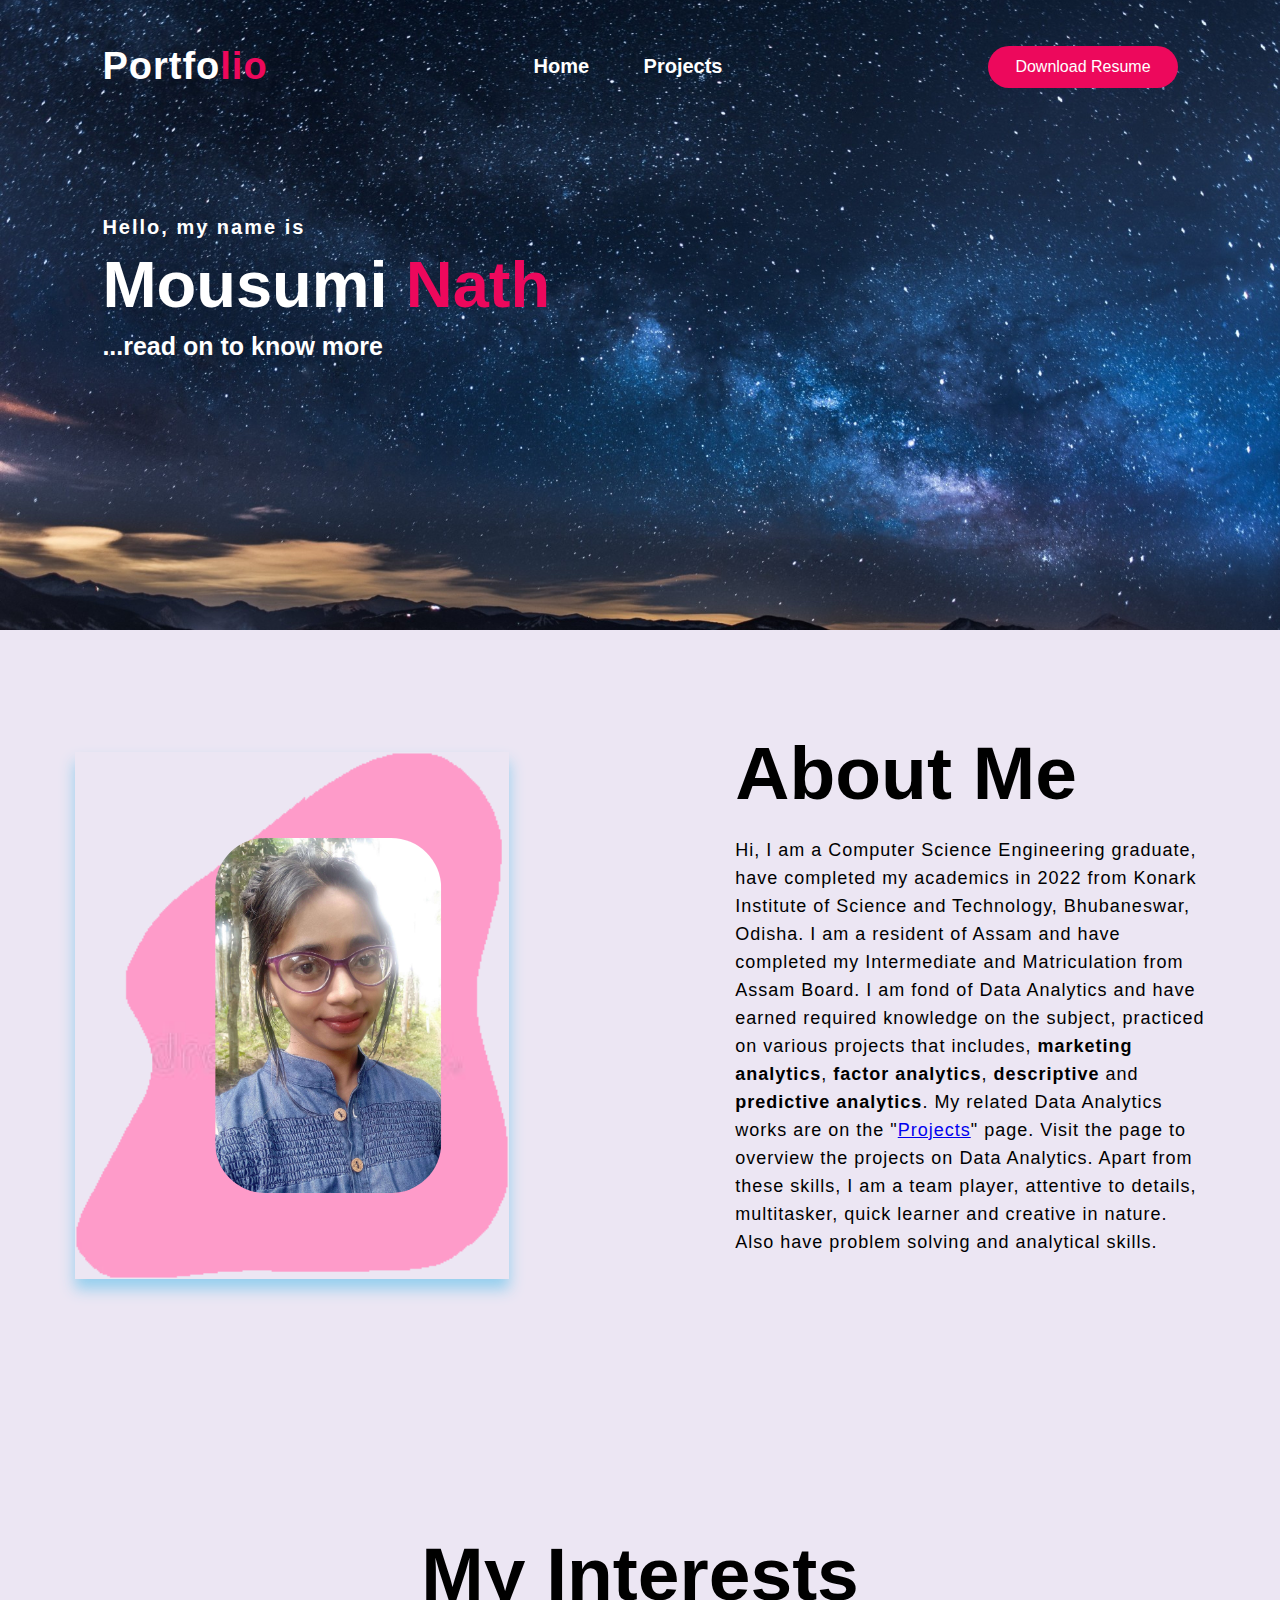
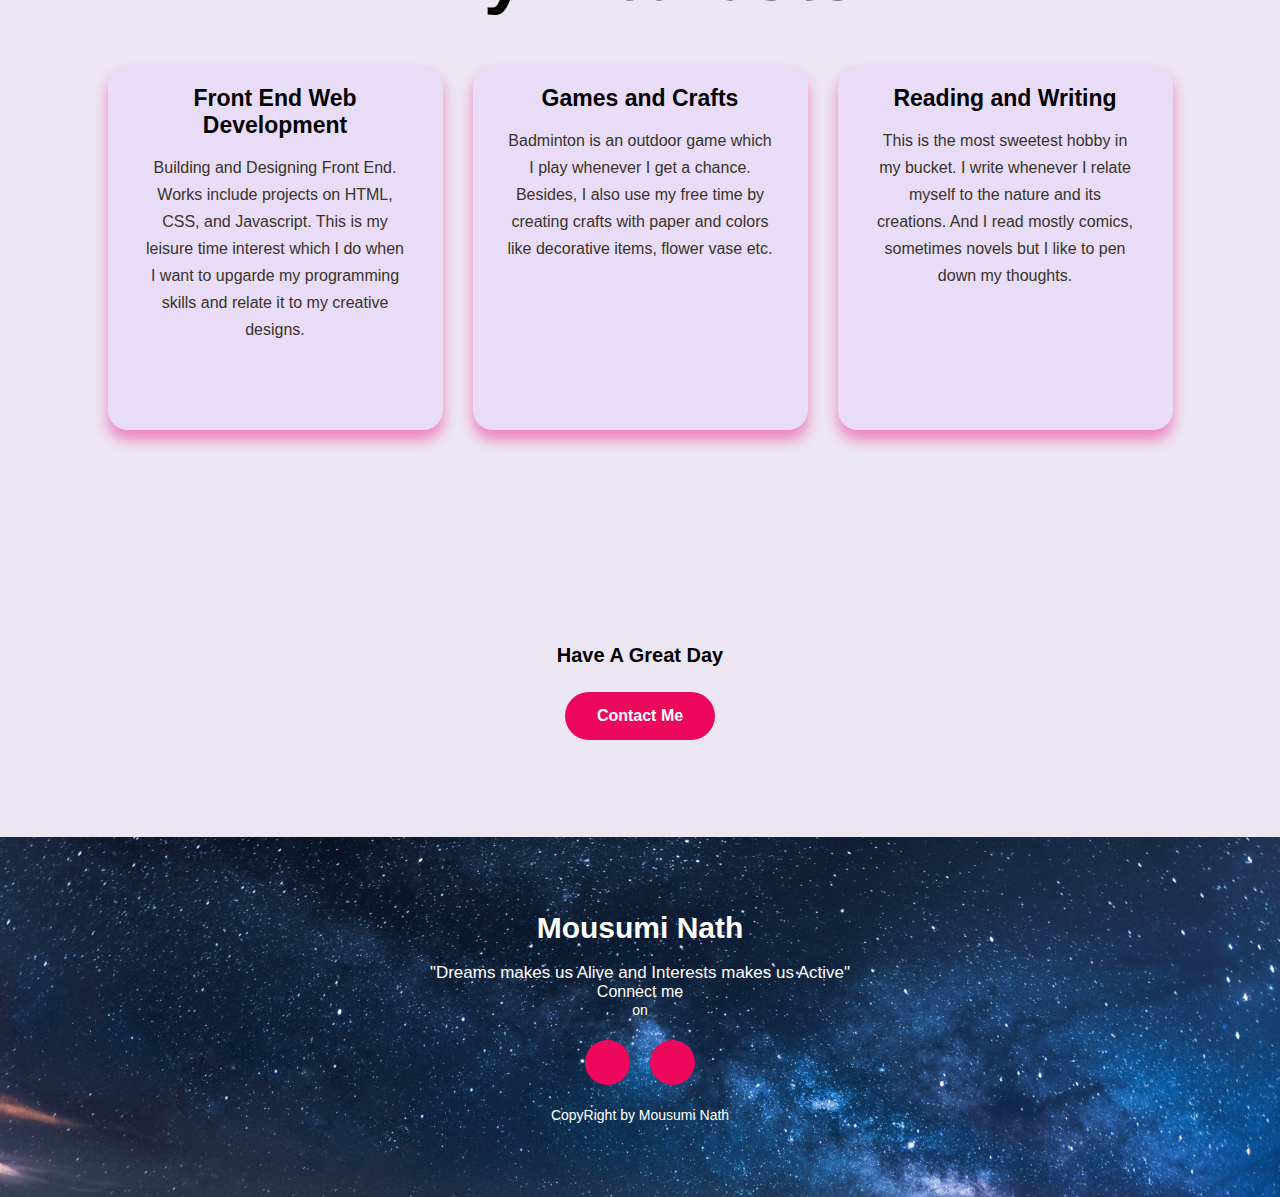
==== index.html @ ffab8db8 "Add files via upload" ====
<!DOCTYPE html>
<html>
    <head>
        <meta charset="utf-8">
        <meta name="viewport" content="width=device-width, initial-scale=1.0"> 
        <title>Portfolio</title>
        <link rel="stylesheet" type="text/css" href="style.css">
        
        <link rel="preconnect" href="https://fonts.gstatic.com">
        <link href="https://fonts.googleapis.com/css2?family=Josefin+Sans:ital,wght@0,100;0,200;0,300;
        0,400;0,500;0,600;0,700;1,100;1,200;1,300;1,400;1,500;1,600;1,700&amp;display=swap" rel="stylesheet">

        <link rel="stylesheet" href="https://cdnjs.cloudflare.com/ajax/libs/font-awesome/6.4.0/css/all.min.css" 
        integrity="sha512-iecdLmaskl7CVkqkXNQ/ZH/XLlvWZOJyj7Yy7tcenmpD1ypASozpmT/E0iPtmFIB46ZmdtAc9eNBvH0H/ZpiBw==" 
        crossorigin="anonymous" referrerpolicy="no-referrer">

    </head>


    <body>
        <!----first section start---->

        <div class="first">
            <nav>
                <h2 class="logo"><a>Portfo</a><span>lio</span></h2>
                <ul>
                    <li><a href="/">Home</a></li>
                    <li><a href="projects.html">Projects</a></li>
                </ul>   
                <a href="./Resume-PortfolioDA.pdf " download class="btn">Download Resume</a>
            </nav>
            
            <div class="content">
                <h4>Hello, my name is</h4>
                <h1><b>Mousumi <span>Nath</span></b></h1>
                <h3>...read on to know more</h3>

            <!--<div class="newsletter">
                    <form>
                        <input type="email" name="email" id="mail" placeholder="Enter your Email">
                        <input type="submit" name="submit" value="Let's start">
                    </form>
                </div>-->
            </div>
        </div>
    

        <!----About section start---->
        <section class="about">
            <div class="main">
                <img src="banner.png" class="shape">
                <img src="girl.jpg" class="girl">
                <div class="about-text">
                    <h2>About Me</h2>
       <!--         <h5>Fresh<span>er</span></h5>    ---> 
                    <p>Hi, I am a Computer Science Engineering graduate, have completed my academics in 2022 from Konark Institute of Science and Technology,
                    Bhubaneswar, Odisha. I am a resident of Assam and have completed my Intermediate and Matriculation from Assam Board. I am fond of Data Analytics
                    and have earned required knowledge on the subject, practiced on various projects that includes, <b>marketing analytics</b>, <b>factor analytics</b>,
                    <b>descriptive</b> and <b>predictive analytics</b>. My related Data Analytics works are on the "<a href="projects.html">Projects</a>" page. Visit 
                    the page to overview the projects on Data Analytics. Apart from these skills, I am a team player, attentive to details, multitasker,
                    quick learner and creative in nature. Also have problem solving and analytical skills.
                    </p>
                    <!--<button type="button">Let's Talk</button>-->
                </div>
            </div>
        </section>

        <!-----service section start----->
        <div class="service">
            <div class="title">
                <h2>My Interests</h2>
            </div>

            <div class="box">
                <div class="card">
             <!-----<i class="fa-solid fa-bars"></i>  -->  
                    <h5>Front End Web Development</h5>
                    <div class="pra">
                        <p>Building and Designing Front End. Works include projects on HTML, CSS, and Javascript. This is my leisure time interest which
                        I do when I want to upgarde my programming skills and relate it to my creative designs.
                        </p>
                        
                  <!--- <p style="text-align: center;">
                            <a class="button" href="#">Read More</a>
                        </p>   --->
                    </div>  
                </div>

                <div class="card">
        <!--        <i class="fa-solid fa-user"></i>   -->
                    <h5>Games and Crafts</h5>
                    <div class="pra">
                        <p>Badminton is an outdoor game which I play whenever I get a chance. Besides, I also use my free time by creating crafts with paper
                            and colors like decorative items, flower vase etc.
                        </p>
                        
               <!--     <p style="text-align: center;">
                            <a class="button" href="#">Read More</a>
                        </p>  -->
                    </div>  
                </div>

                <div class="card">
            <!--    <i class="fa-regular fa-bell"></i>   -->
                    <h5>Reading and Writing</h5>
                    <div class="pra">
                        <p>This is the most sweetest hobby in my bucket. I write whenever I relate myself to the nature and its creations. And I read mostly comics,
                            sometimes novels but I like to pen down my thoughts.
                        </p>
                        
               <!--     <p style="text-align: center;">
                            <a class="button" href="#">Read More</a>
                        </p>   --> 
                    </div>  
                </div>
            </div>
        </div>

        <!------------Contact Me---------->
        <div class="contact-me">
            <p>Have A Great Day</p>
        <a class="button-two" href="mailto: mrinalininath2018@gmail.com">Contact Me</a>  
        </div>

        <!----------footer start---------->
        <footer>
            <p>Mousumi Nath</p>
            <p>"Dreams makes us Alive and Interests makes us Active"</p>
            <p>Connect me</p>
            <p>on</p>
            <div class="social">
                <a href="https://www.instagram.com/novelette.mrindom/"><i class="fa-brands fa-instagram"></i></a>
                <a href="https://www.linkedin.com/in/mousumi-nath-2457b026a"><i class="fa-brands fa-linkedin"></i></a>
            </div>
            <p class="end">CopyRight by Mousumi Nath</p>
        </footer>

        </script>
    </body>
</html>
---- style.css ----
* {
    padding: 0;
    margin: 0;
    font-family: 'Segoe UI', Tahoma, Geneva, Verdana, sans-serif;
    box-sizing: border-box;
}

.first {
    height: 70vh;
    width: 100%;
    background-image: url(./portfolio_bg.jpg);
    background-size: cover;
    background-position: center;
}

nav {
    display: flex;
    align-items: center;
    justify-content: space-between;
    padding-top: 45px;
    padding-left: 8%;
    padding-right: 8%;
}

.logo {
    color: #fff;
    font-size: 38px;
    letter-spacing: 1px;
    cursor: pointer;
}

.logo a:hover {
    color: #ed085c;
    transition: .4s;
}

span {
    color: #ed085c;
}

nav ul li {
    list-style-type: none;
    display: inline-block;
    padding: 10px  25px;
    font-size: 20px;

}    

nav ul li a {
    color: #fff;
    text-decoration: none;
    font-weight: bold;
    text-transform: capitalize;
}

nav ul li a:hover {
    color: #ea7777;
    transition: .4s;
}  

.btn {
    background-color: #ed085c;
    color: #fff;
    text-decoration: none;
    border: 2px solid transparent;
    padding: 10px 25px;
    border-radius: 30px;
    transition: transform .4s;
}

.btn:hover {
    transform: scale(1.2);
}

.content {
    position: static;
    padding-left: 8%;
    padding-top: 10%;
    color: #fff;
}

.content b:hover {
    color: #ed085c;
    transition: .4s;
}

h1 {
    margin-top: 8px;
    font-size: 65px;

}

.content a {
    color: #fff;
    font-size: 25px;
}

.content a:hover {
    color: #ed085c;
    transition: .4s;
}

h3 {
    font-size: 25px;
    margin-bottom: 50px;
    margin-top: 10px;
}

h4 {
    letter-spacing: 2px;
    font-size: 20px;
    margin-bottom: 2px;
}

.newsletter form {
    width: 380px;
    max-width: 100%;
    position: relative;
}

.newsletter form input:first-child {
    display: inline-block;
    width: 100%;
    padding: 14px 130px 14px 15px;
    border: 2px solid #ed085c;
    outline: none;
    border-radius: 30px;
}

.newsletter form input:last-child {
    position: absolute;
    display: inline-block;
    outline: none;
    border: none;
    padding: 10px 30px;
    border-radius: 30px;
    background-color: #ed085c;
    box-shadow: 0px 0px 5px #000, 0px opx 15px #858585;
    top: 6px;
    right: 6px;
}

.about {
    width: 100%;
    padding: 100px 0px;
    background-color: #ece6f3;
}

.about-text { 
    width: 550px;
}

.main {
    width: 1130px;
    max-width: 95%;
    margin: auto;
    display: flex;
    align-items: center;
    justify-content: space-around;
}

.shape {
    width: 45%;
    height: 80%;
    bottom: 0;
    position: relative;
    box-shadow: 0 10px 14px 0 rgb(148, 207, 238);
    transition: 4s;
}

.shape:hover {
    bottom: 40px;
    transition: left 4s;
}

.girl {
    height: 30%;
    width: 20%;
    position: relative;
    border-radius: 50px;
    border-color: #858585;
    transform: translateX(-130%);
}

.girl:hover {
    left: 10%;
    transition: bottom 4s;
}

.about-text h2 {
    font-size: 75px;
    text-transform: capitalize;
    margin-bottom: 20px;
}

.about-text h2:hover {
    color: #ed085c;
    transition: .4s;
}

.about-text h5 {
    letter-spacing: 2px;
    font-size: 22px;
    margin-bottom: 25px;
    text-transform: capitalize;
}

.about-text p {
    letter-spacing: 1px;
    line-height: 28px;
    font-size: 18px;
    margin-bottom: 45px;
}

button {
    background-color: #ed085c;
    color: #fff;
    text-decoration: none;
    border: 2px solid transparent;
    font-weight: bold;
    padding: 13px 30px;
    border-radius: 30px;
    transition: 0.4s;
}

button:hover {
    background-color: transparent;
    color: #000;
    border: 2px solid #ed085c;
    cursor: pointer;
}

.service {
    background: #ece6f3;
    width: 100%;
    padding: 100px 0px;
}

.title h2 {
    color: #000;
    font-size: 75px;
    width: 550px;
    margin: 30px auto;
    text-align: center;
}

.title h2:hover {
    color: #ed085c;
    transition: .4s;
}

.box {
    display: flex;
    justify-content: center;
    align-items: center;
    min-height: 400px;
}

.box:after {
    content: "";
    display: table;
    clear: both;
 }

.card {
    height: 365px;
    width: 335px;
    padding: 20px 35px;
    background: #e8dcf6;
    border-radius: 20px;
    margin: 15px;
    position: relative;
    overflow: hidden;
    text-align: center;
    box-shadow: 0 10px 14px 0 rgb(236, 132, 189);
    transition: 4s;
}

.card:hover {
    box-shadow: 0 10px 14px 0 rgb(241, 123, 202);
    transition: 4s;
}

.card i {
    font-size: 50px;
    display: block;
    text-align: center;
    margin: 25px 0px;
    color: #ea7777;
}

h5 {
    color: #000;
    font-size: 23px;
    margin-bottom: 15px;
}

.pra p {
    color: rgb(57, 51, 43);
    font-size: 16px;
    line-height: 27px;
    margin-bottom: 25px;
}

.card .button {
    background-color: #ed085c;
    color: #fff;
    text-decoration: none;
    border: 2px solid transparent;
    font-weight: bold;
    padding: 9px 22px;
    border-radius: 30px;
    transition: 0.4s;
}

.card .button:hover {
    background-color: transparent;
    color: #000;
    border: 2px solid #ed085c;
    cursor: pointer;
}

.contact-me {
    width: 100%;
    height: 290px;
    background: #ece6f3;
    display: flex;
    align-items: center;
    flex-direction: column;
    justify-content: center;
}

.contact-me p {
    color: #000;
    font-size: 20px;
    font-weight: bold;
    margin-bottom: 25px;
}

.contact-me p:hover {
    color: #ed085c;
    transition: .4s;
}

.contact-me .button-two {
    background-color: #ed085c;
    color: #fff;
    text-decoration: none;
    border: 2px solid transparent;
    font-weight: bold;
    padding: 13px 30px;
    border-radius: 30px;
    transition: 0.4s;
}

.contact-me .button-two:hover {
    background-color: transparent;
    color: #000;
    border: 2px solid #ed085c;
    cursor: pointer; 
}
footer {
    background-position: center;
    width: 100%;
    height: 40vh;
    background-image: url(./portfolio_bg.jpg);
    background-size: cover;
    display: flex;
    flex-direction: column;
    align-items: center;
    justify-content: center;
}

footer p:nth-child(1) {
    font-size: 30px;
    color: #fff;
    margin-bottom: 20px;
    font-weight: bold;
}

footer p:nth-child(2) {
   color: #fff;
   font-size: 17px;
   width: 500px;
   text-align: center;
   line-height: 15px;
}

footer p:nth-child(3) {
    color: #fff;
    font-size: 16px;
    width: 500px;
    text-align: center;
    line-height: 23px;
 }

 footer p:nth-child(4) {
    color: #fff;
    font-size: 14px;
    width: 500px;
    text-align: center;
    line-height: 15px;
 }

.social {
    display: flex;
}

.social a {
    width: 45px;
    height: 45px;
    display: flex;
    align-items: center;
    justify-content: center;
    background: #ed085c;
    border-radius: 50%;
    margin: 22px 10px;
    color: #fff;
    text-decoration: none;
    font-size: 20px;
}

.social a:hover {
    transform: scale(1.3);
    transition: .3s;
}

.end {
    color: white;
    align-items: baseline;
    font-size: 14px;
    font-weight: 400;
}

@media only screen and (max-width: 680px) {
    html, body {
        width: 100%;
        height: 100%;
        margin: 0;
        padding: 0;
        overflow-x: hidden;
        scroll-behavior: smooth;
    }

    h1 {
        font-size: 45px;
    }

    h3 {
        font-size: 15px;
    }
    
    h4 {
        font-size: 18px;
    }

    .content {
        padding-top: 30%;
    }

    .logo {
        font-size: 28px;
    }

    .btn {
        padding: 8px 15px;
        font-size: 10px;
        text-decoration: none;
    }

    nav ul li{
        font-size: 11px;
        display: flex;
        padding: 5%;
    }

    .about-text h2 {
        font-size: 25px;
    }

    .about-text p {
        letter-spacing: 0.2px;
        line-height: 15px;
        font-size: 13px;
        margin-bottom: 20px;
        text-align: justify;
    }
    .box {
        min-height: 350px;
    }
    .title h2 {
        font-size: 22px;
        width: 400px;
        
    }
    .card {
        height: 290px;
        padding: 10px 15px;
        margin: 5px;
        margin-top: 5px;
        position: relative;
    }
    .card:hover {
        left: 2%;
        transition: bottom 2s;
    }
    h5 {
        font-size: 14px;
        text-align: center;
        margin-top: 30px;
    }
    .pra p {
        font-size: 10px;
        line-height: 15px;
        text-align: justify;
    }
    footer p:nth-child(2) {
        font-size: 12px;
        width: 500px;
     }
    
}
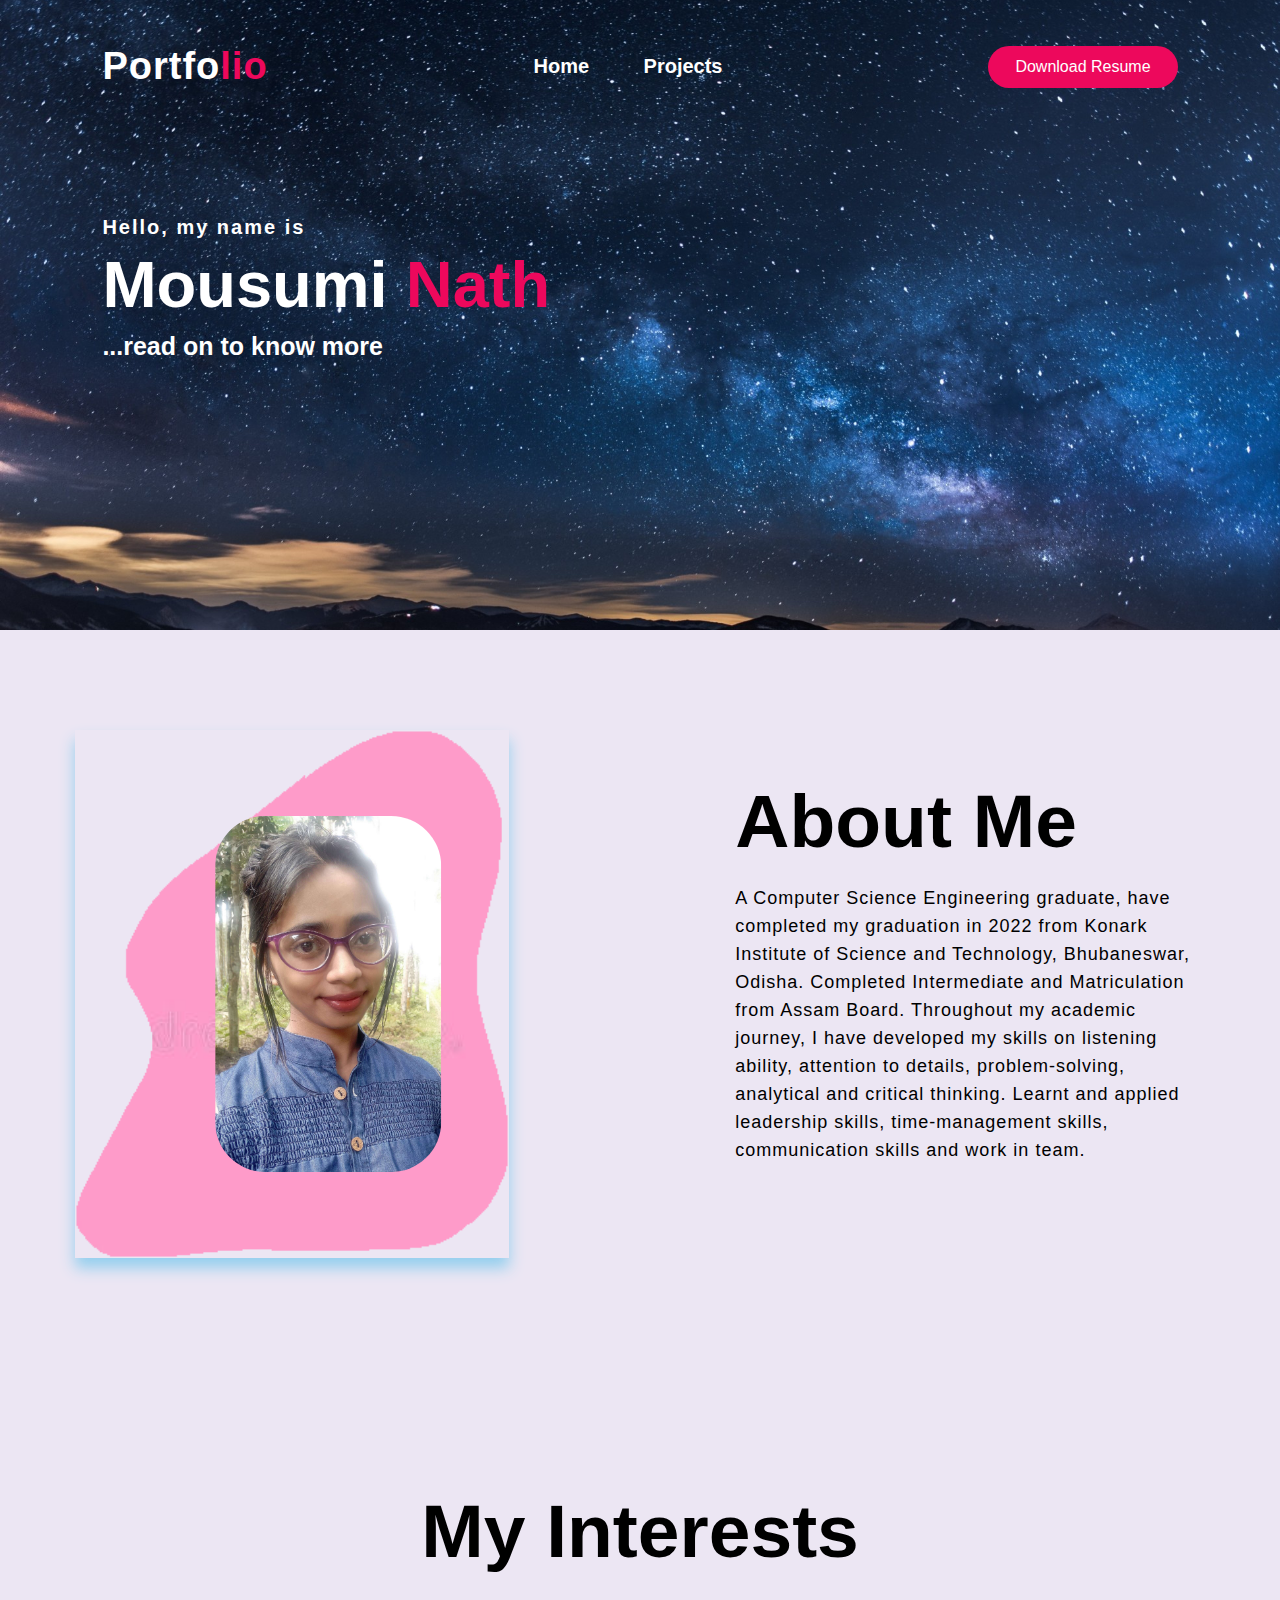
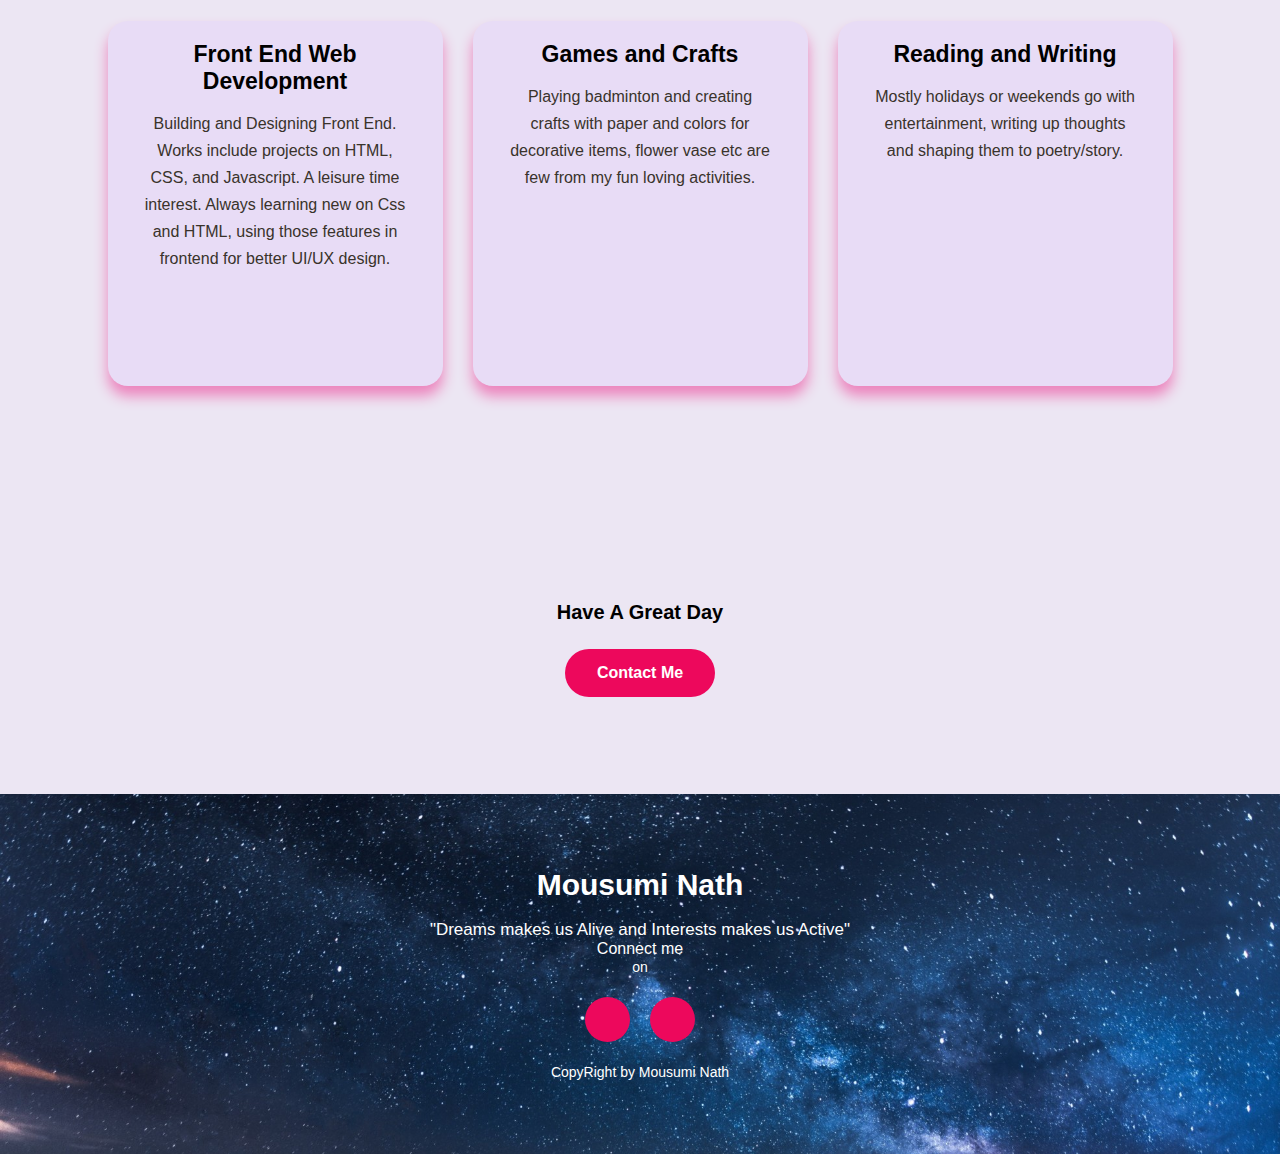
==== commit 84131efb: "Add files via upload" ====
--- a/index.html
+++ b/index.html
@@ -53,12 +53,10 @@
                 <div class="about-text">
                     <h2>About Me</h2>
        <!--         <h5>Fresh<span>er</span></h5>    ---> 
-                    <p>Hi, I am a Computer Science Engineering graduate, have completed my academics in 2022 from Konark Institute of Science and Technology,
-                    Bhubaneswar, Odisha. I am a resident of Assam and have completed my Intermediate and Matriculation from Assam Board. I am fond of Data Analytics
-                    and have earned required knowledge on the subject, practiced on various projects that includes, <b>marketing analytics</b>, <b>factor analytics</b>,
-                    <b>descriptive</b> and <b>predictive analytics</b>. My related Data Analytics works are on the "<a href="projects.html">Projects</a>" page. Visit 
-                    the page to overview the projects on Data Analytics. Apart from these skills, I am a team player, attentive to details, multitasker,
-                    quick learner and creative in nature. Also have problem solving and analytical skills.
+                    <p>A Computer Science Engineering graduate, have completed my graduation in 2022 from Konark Institute of Science and Technology,
+                    Bhubaneswar, Odisha. Completed Intermediate and Matriculation from Assam Board. Throughout my academic journey, I have developed
+                    my skills on listening ability, attention to details, problem-solving, analytical and critical thinking. Learnt and applied leadership skills,
+                    time-management skills, communication skills and work in team. 
                     </p>
                     <!--<button type="button">Let's Talk</button>-->
                 </div>
@@ -76,8 +74,8 @@
              <!-----<i class="fa-solid fa-bars"></i>  -->  
                     <h5>Front End Web Development</h5>
                     <div class="pra">
-                        <p>Building and Designing Front End. Works include projects on HTML, CSS, and Javascript. This is my leisure time interest which
-                        I do when I want to upgarde my programming skills and relate it to my creative designs.
+                        <p>Building and Designing Front End. Works include projects on HTML, CSS, and Javascript. A leisure time interest. Always learning new on
+                        Css and HTML, using those features in frontend for better UI/UX design. 
                         </p>
                         
                   <!--- <p style="text-align: center;">
@@ -90,8 +88,9 @@
         <!--        <i class="fa-solid fa-user"></i>   -->
                     <h5>Games and Crafts</h5>
                     <div class="pra">
-                        <p>Badminton is an outdoor game which I play whenever I get a chance. Besides, I also use my free time by creating crafts with paper
-                            and colors like decorative items, flower vase etc.
+                        <p>Playing badminton and creating crafts with paper and colors for decorative items, flower vase etc are few from my fun 
+                            loving activities.
+                            
                         </p>
                         
                <!--     <p style="text-align: center;">
@@ -104,8 +103,8 @@
             <!--    <i class="fa-regular fa-bell"></i>   -->
                     <h5>Reading and Writing</h5>
                     <div class="pra">
-                        <p>This is the most sweetest hobby in my bucket. I write whenever I relate myself to the nature and its creations. And I read mostly comics,
-                            sometimes novels but I like to pen down my thoughts.
+                        <p>Mostly holidays or weekends go with entertainment, writing up thoughts and shaping them to poetry/story.
+                            
                         </p>
                         
                <!--     <p style="text-align: center;">
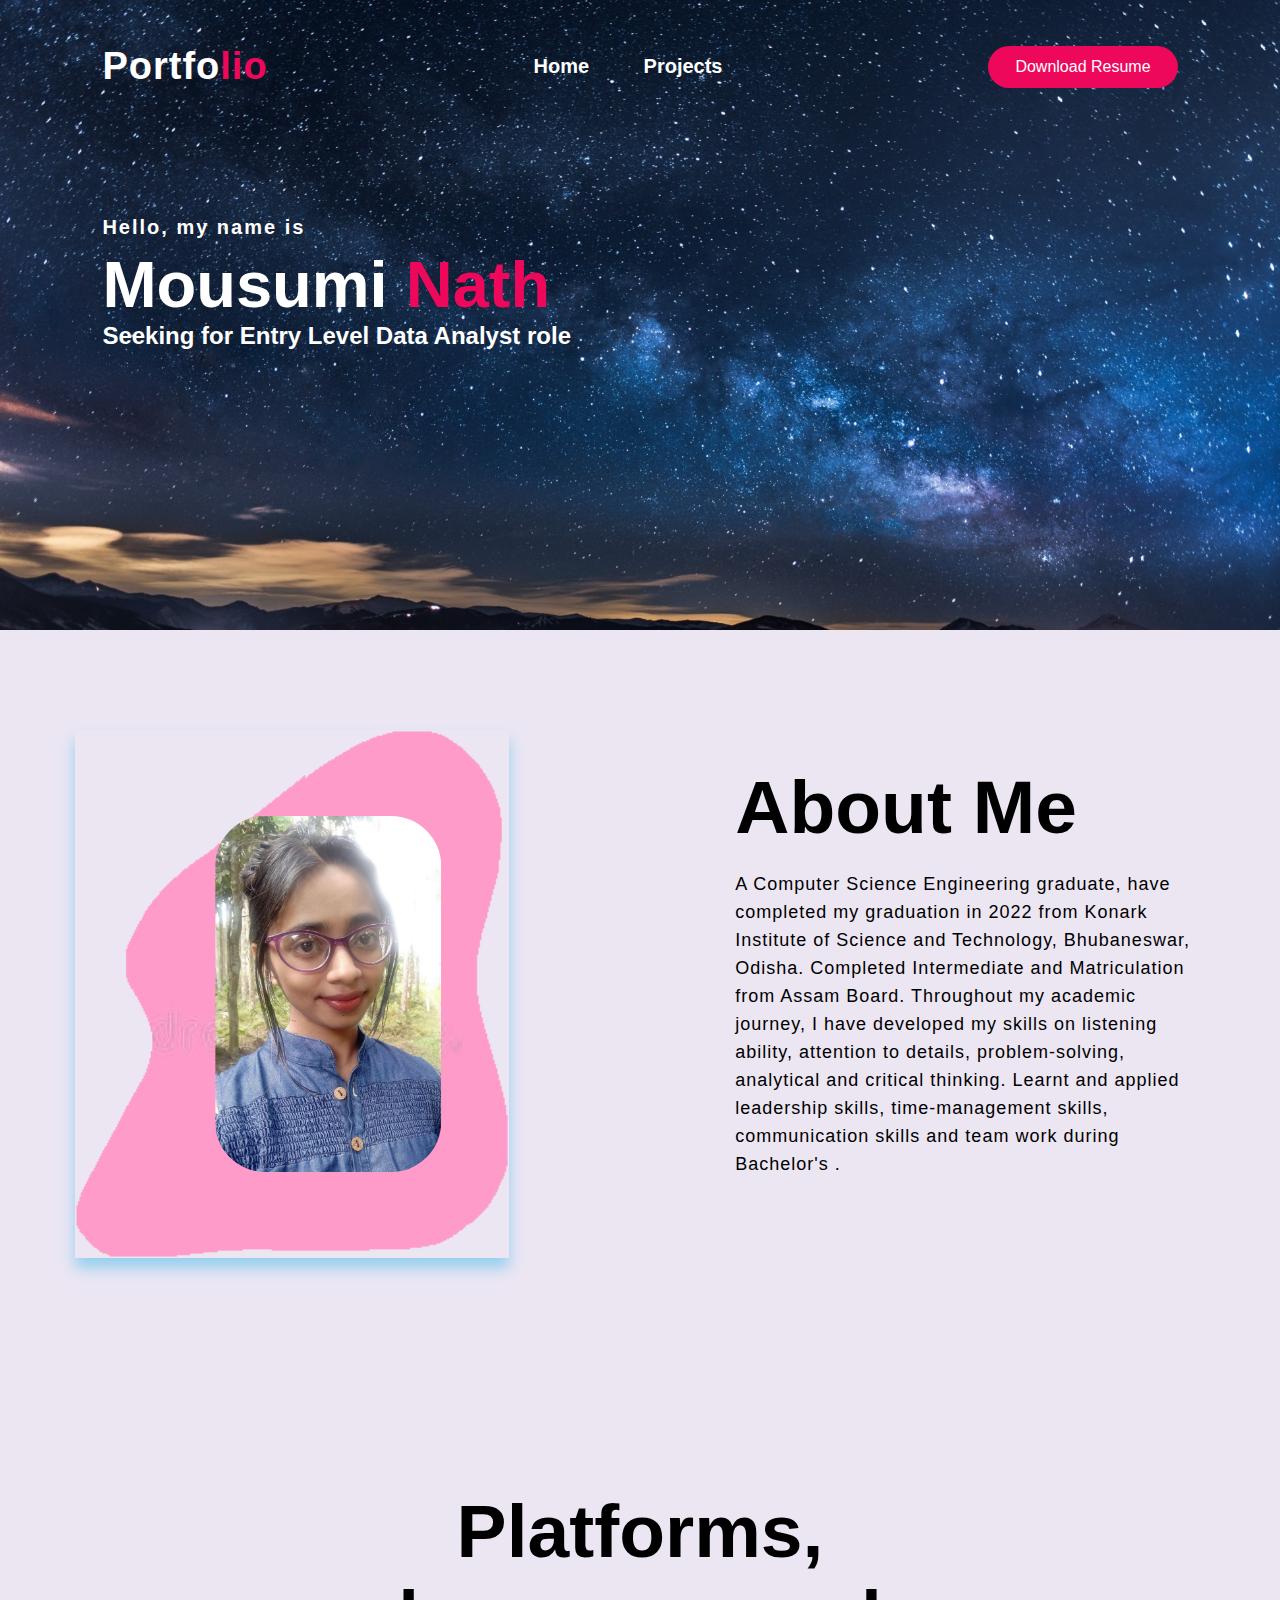
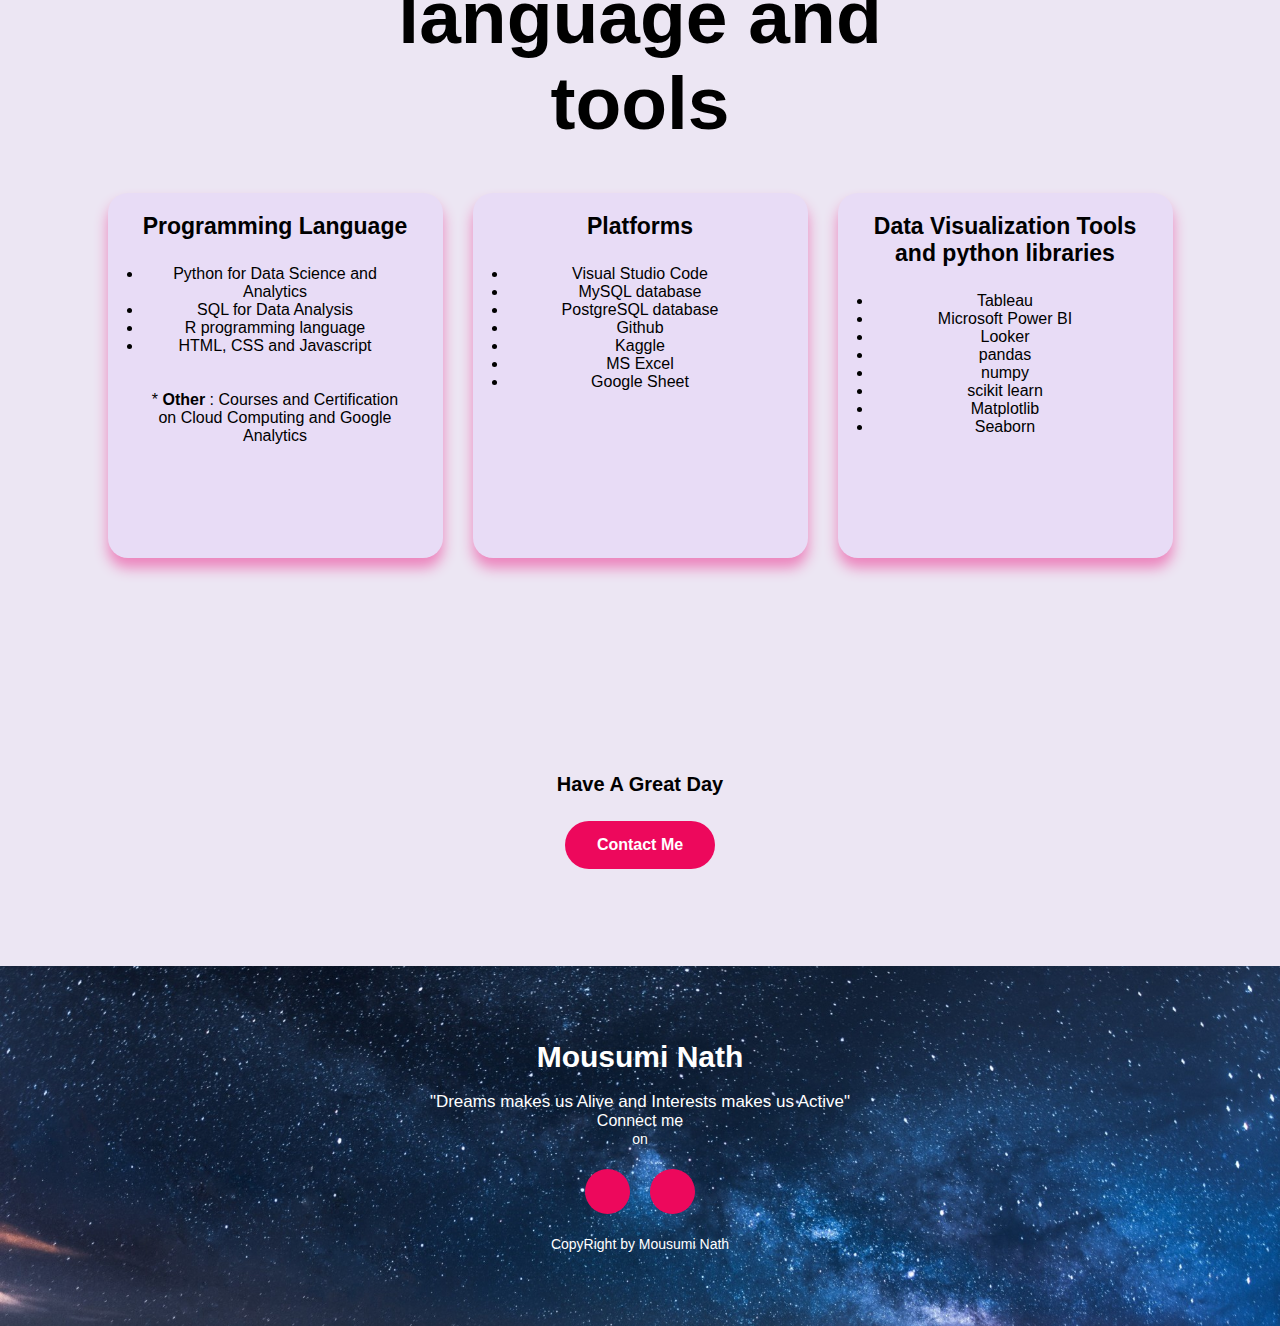
==== commit 43e3e9ec: "Add files via upload" ====
--- a/index.html
+++ b/index.html
@@ -27,14 +27,14 @@
                     <li><a href="/">Home</a></li>
                     <li><a href="projects.html">Projects</a></li>
                 </ul>   
-                <a href="./Resume-PortfolioDA.pdf " download class="btn">Download Resume</a>
+                <a href="./Resume_MousumiNath.pdf " download class="btn">Download Resume</a>
             </nav>
             
             <div class="content">
                 <h4>Hello, my name is</h4>
                 <h1><b>Mousumi <span>Nath</span></b></h1>
-                <h3>...read on to know more</h3>
-
+                <h2>Seeking for Entry Level Data Analyst role</h2>
+                
             <!--<div class="newsletter">
                     <form>
                         <input type="email" name="email" id="mail" placeholder="Enter your Email">
@@ -56,7 +56,7 @@
                     <p>A Computer Science Engineering graduate, have completed my graduation in 2022 from Konark Institute of Science and Technology,
                     Bhubaneswar, Odisha. Completed Intermediate and Matriculation from Assam Board. Throughout my academic journey, I have developed
                     my skills on listening ability, attention to details, problem-solving, analytical and critical thinking. Learnt and applied leadership skills,
-                    time-management skills, communication skills and work in team. 
+                    time-management skills, communication skills and team work during Bachelor's . 
                     </p>
                     <!--<button type="button">Let's Talk</button>-->
                 </div>
@@ -66,16 +66,23 @@
         <!-----service section start----->
         <div class="service">
             <div class="title">
-                <h2>My Interests</h2>
+                <h2>Platforms, language and tools</h2>
             </div>
 
             <div class="box">
                 <div class="card">
              <!-----<i class="fa-solid fa-bars"></i>  -->  
-                    <h5>Front End Web Development</h5>
+                    <h5>Programming Language</h5>
                     <div class="pra">
-                        <p>Building and Designing Front End. Works include projects on HTML, CSS, and Javascript. A leisure time interest. Always learning new on
-                        Css and HTML, using those features in frontend for better UI/UX design. 
+                        <p><ul>
+                           <li>Python for Data Science and Analytics</li>
+                           <li>SQL for Data Analysis</li>
+                           <li>R programming language</li>
+                           <li>HTML, CSS and Javascript</li>
+                        </ul>
+                        <br>
+                        <br>
+                        * <b>Other</b> : Courses and Certification on Cloud Computing and Google Analytics
                         </p>
                         
                   <!--- <p style="text-align: center;">
@@ -86,11 +93,17 @@
 
                 <div class="card">
         <!--        <i class="fa-solid fa-user"></i>   -->
-                    <h5>Games and Crafts</h5>
+                    <h5>Platforms</h5>
                     <div class="pra">
-                        <p>Playing badminton and creating crafts with paper and colors for decorative items, flower vase etc are few from my fun 
-                            loving activities.
-                            
+                        <p><ul>
+                            <li>Visual Studio Code</li>
+                            <li>MySQL database</li>
+                            <li>PostgreSQL database</li>
+                            <li>Github</li>
+                            <li>Kaggle</li>
+                            <li>MS Excel</li>
+                            <li>Google Sheet</li>
+                         </ul>
                         </p>
                         
                <!--     <p style="text-align: center;">
@@ -101,10 +114,18 @@
 
                 <div class="card">
             <!--    <i class="fa-regular fa-bell"></i>   -->
-                    <h5>Reading and Writing</h5>
+                    <h5>Data Visualization Tools and python libraries</h5>
                     <div class="pra">
-                        <p>Mostly holidays or weekends go with entertainment, writing up thoughts and shaping them to poetry/story.
-                            
+                        <p><ul>
+                            <li>Tableau</li>
+                            <li>Microsoft Power BI</li>
+                            <li>Looker</li>
+                            <li>pandas</li>
+                            <li>numpy</li>
+                            <li>scikit learn</li>
+                            <li>Matplotlib</li>
+                            <li>Seaborn</li>
+                         </ul>                            
                         </p>
                         
                <!--     <p style="text-align: center;">
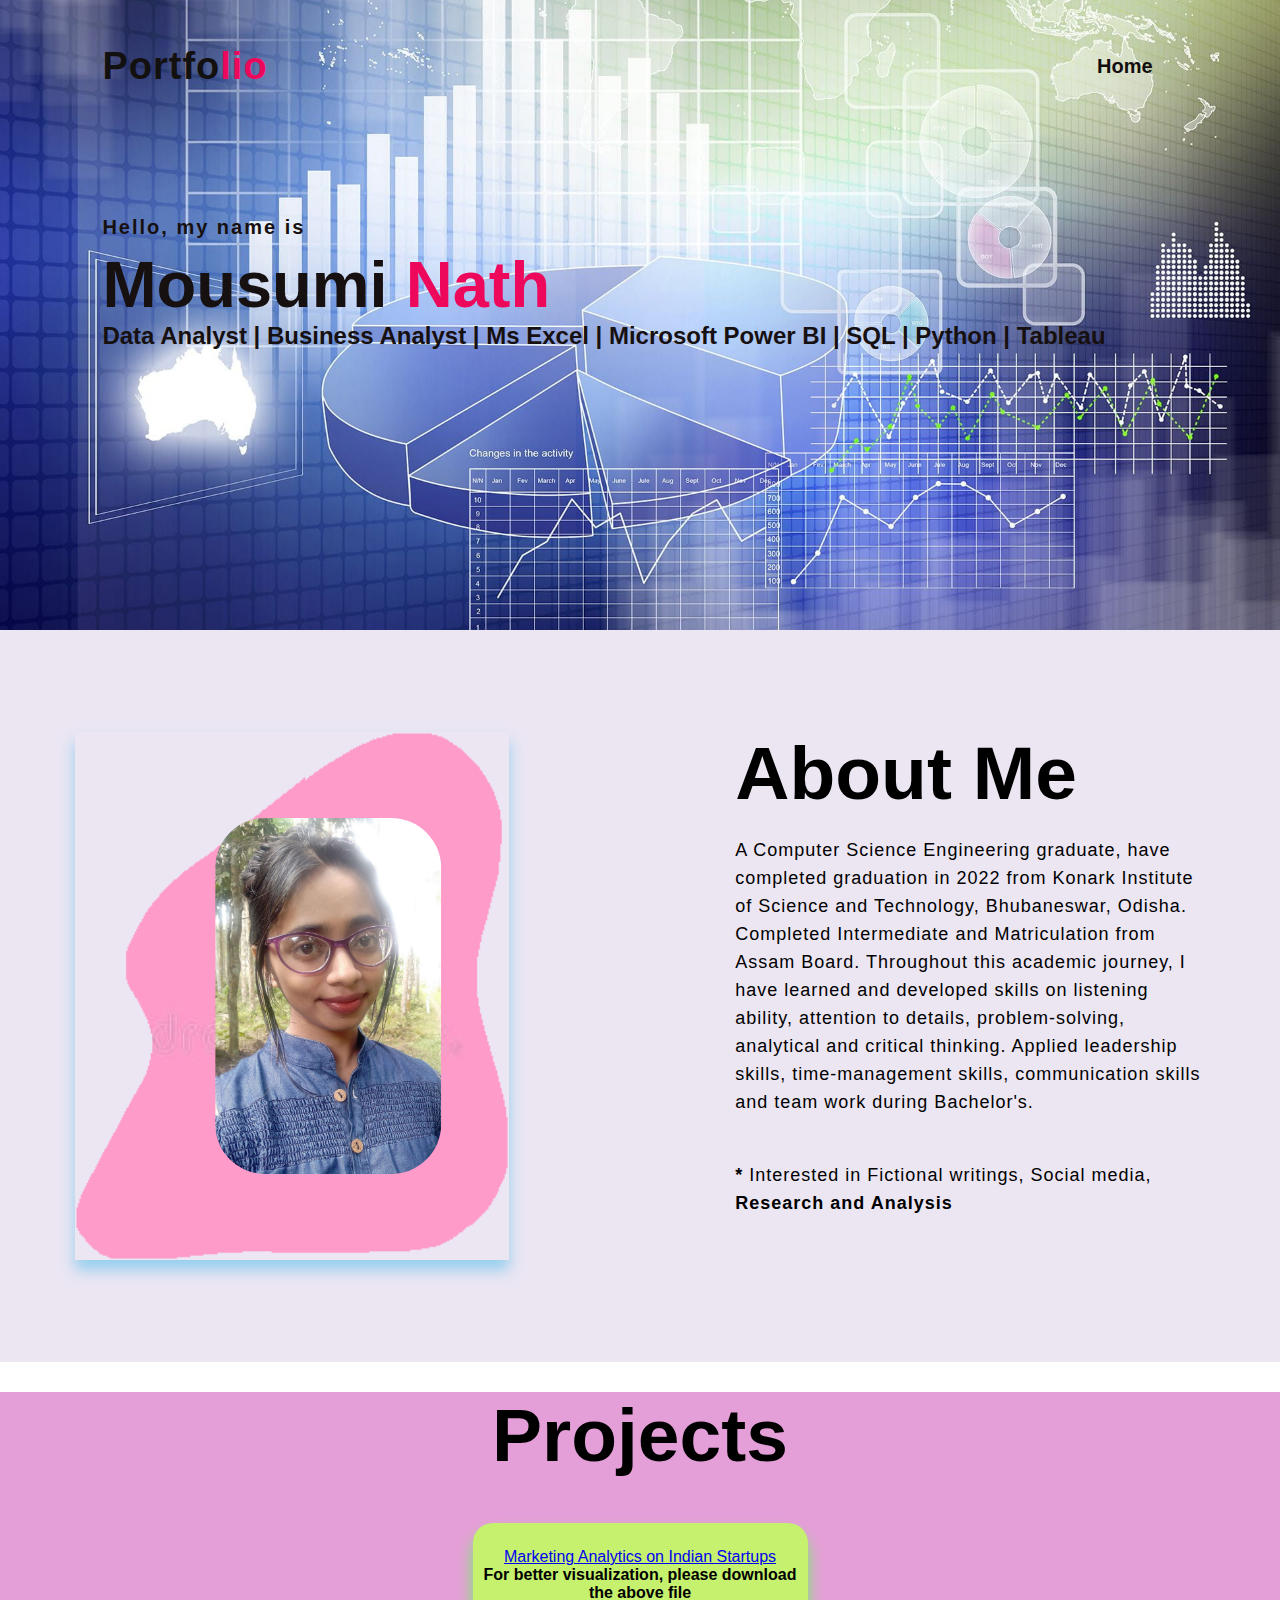
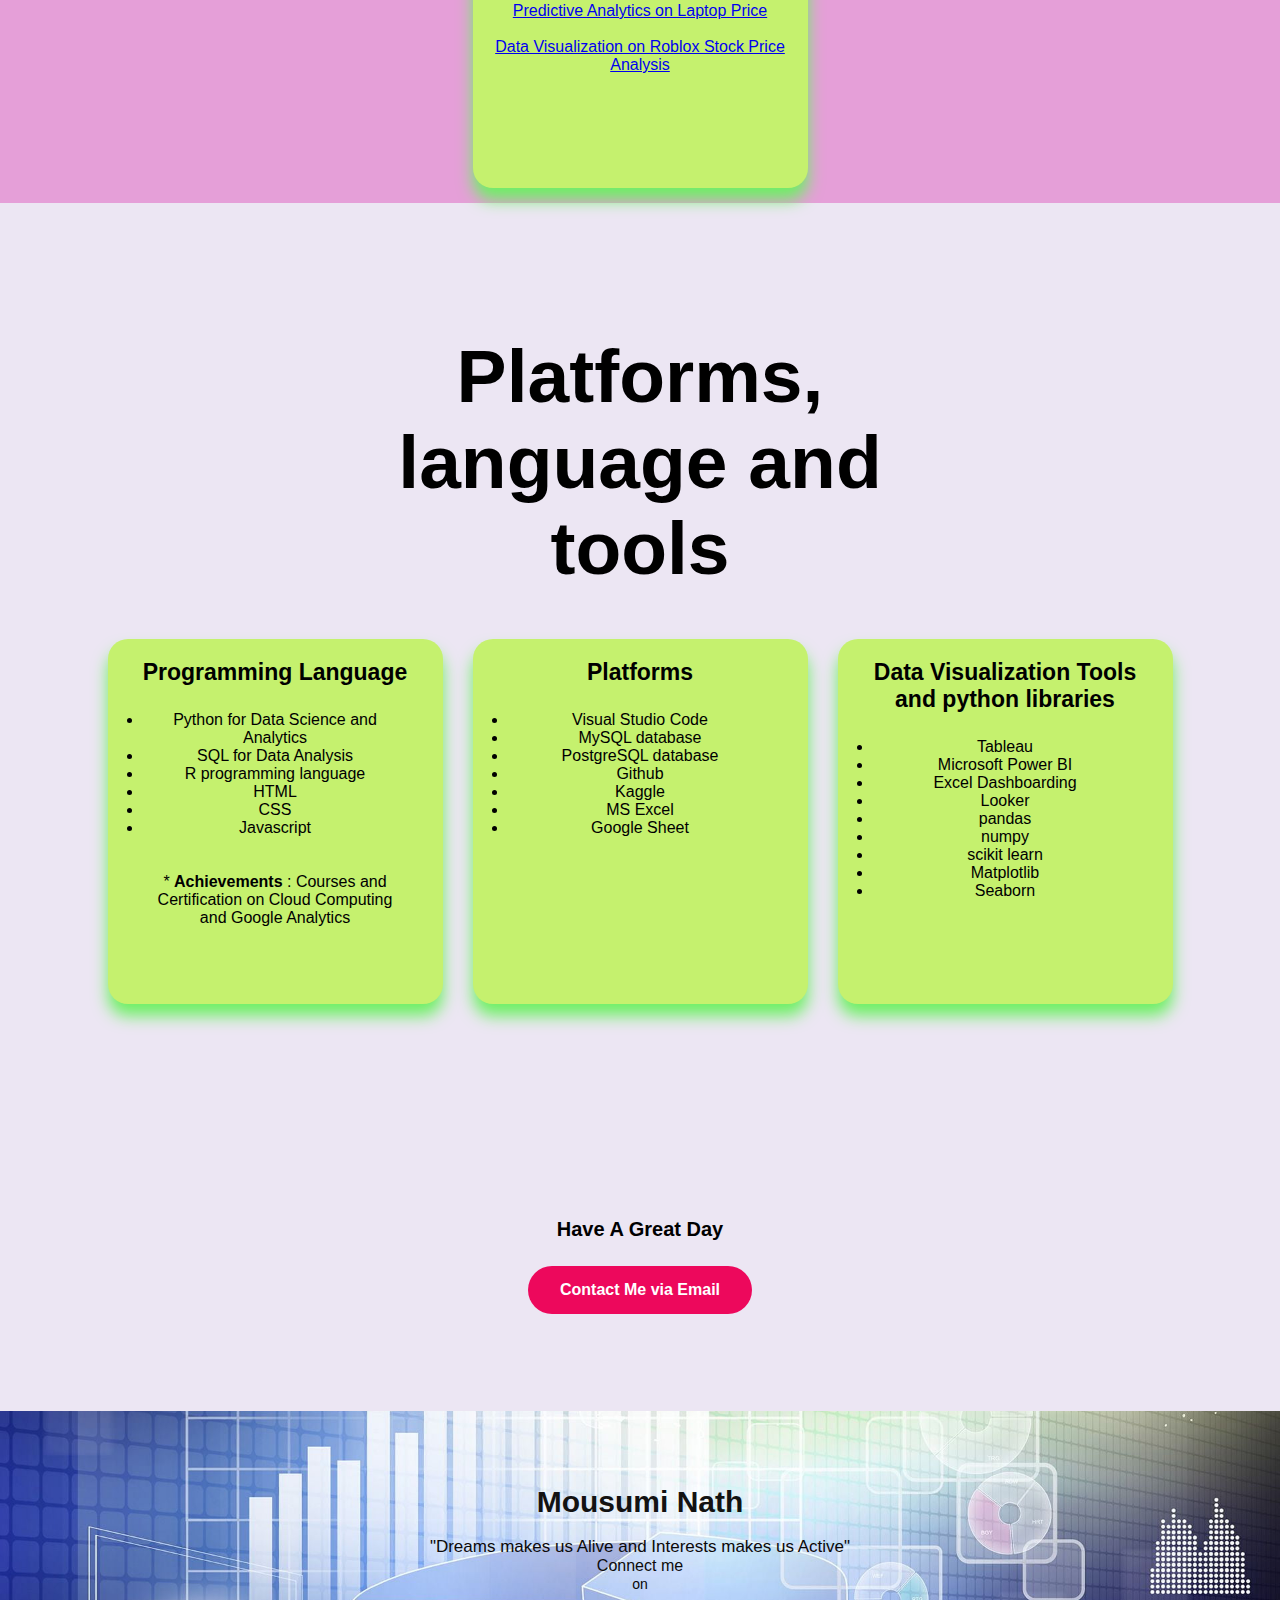
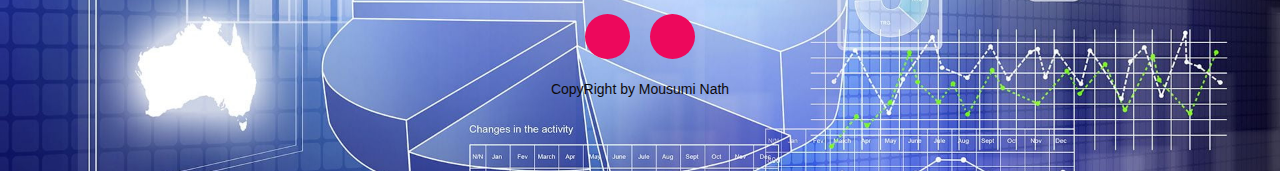
==== commit 115e2b62: "Add files via upload" ====
--- a/index.html
+++ b/index.html
@@ -25,22 +25,15 @@
                 <h2 class="logo"><a>Portfo</a><span>lio</span></h2>
                 <ul>
                     <li><a href="/">Home</a></li>
-                    <li><a href="projects.html">Projects</a></li>
                 </ul>   
-                <a href="./Resume_MousumiNath.pdf " download class="btn">Download Resume</a>
             </nav>
             
             <div class="content">
                 <h4>Hello, my name is</h4>
                 <h1><b>Mousumi <span>Nath</span></b></h1>
-                <h2>Seeking for Entry Level Data Analyst role</h2>
+                <h2>Data Analyst | Business Analyst | Ms Excel | Microsoft Power BI | SQL | Python | Tableau</h2>
                 
-            <!--<div class="newsletter">
-                    <form>
-                        <input type="email" name="email" id="mail" placeholder="Enter your Email">
-                        <input type="submit" name="submit" value="Let's start">
-                    </form>
-                </div>-->
+            
             </div>
         </div>
     
@@ -52,16 +45,37 @@
                 <img src="girl.jpg" class="girl">
                 <div class="about-text">
                     <h2>About Me</h2>
-       <!--         <h5>Fresh<span>er</span></h5>    ---> 
-                    <p>A Computer Science Engineering graduate, have completed my graduation in 2022 from Konark Institute of Science and Technology,
-                    Bhubaneswar, Odisha. Completed Intermediate and Matriculation from Assam Board. Throughout my academic journey, I have developed
-                    my skills on listening ability, attention to details, problem-solving, analytical and critical thinking. Learnt and applied leadership skills,
-                    time-management skills, communication skills and team work during Bachelor's . 
+       
+                    <p>A Computer Science Engineering graduate, have completed graduation in 2022 from Konark Institute of Science and Technology,
+                    Bhubaneswar, Odisha. Completed Intermediate and Matriculation from Assam Board. Throughout this academic journey, I have learned and developed
+                    skills on listening ability, attention to details, problem-solving, analytical and critical thinking. Applied leadership skills,
+                    time-management skills, communication skills and team work during Bachelor's.
+                    <p><b>*</b> Interested in Fictional writings, Social media, <b>Research and Analysis</b></p>
                     </p>
-                    <!--<button type="button">Let's Talk</button>-->
+                    
                 </div>
             </div>
         </section>
+
+        <!--project link section-->
+        <div class="pro">
+            <div class="title">
+                <h2>Projects</h2>
+            </div>
+            <div class="cd1">
+                <div class="cd">
+                    <div class="pra">
+                        <p><ul>
+                           <li><a href="https://docs.google.com/spreadsheets/d/17aPWkpCg-IoDAlxz2hnzyXn8PaOXum_-/edit?usp=sharing&ouid=107322750260464883830&rtpof=true&sd=true">Marketing Analytics on Indian Startups</a></li>
+                           <b>For better visualization, please download the above file</b>
+                           <br><li><a href="https://github.com/mrinalinin/laptop_pricePrediction/blob/main/laptop_pricePrediction.ipynb">Predictive Analytics on Laptop Price</a></li>
+                           <br><li><a href="https://lookerstudio.google.com/s/gze8wCzc4AQ">Data Visualization on Roblox Stock Price Analysis</a></li>
+                           </ul>
+                        </p>
+                    </div>
+                </div> 
+            </div>
+        </div>
 
         <!-----service section start----->
         <div class="service">
@@ -71,28 +85,28 @@
 
             <div class="box">
                 <div class="card">
-             <!-----<i class="fa-solid fa-bars"></i>  -->  
+             
                     <h5>Programming Language</h5>
                     <div class="pra">
                         <p><ul>
                            <li>Python for Data Science and Analytics</li>
                            <li>SQL for Data Analysis</li>
                            <li>R programming language</li>
-                           <li>HTML, CSS and Javascript</li>
+                           <li>HTML</li>
+                           <li>CSS</li>
+                           <li>Javascript</li>
                         </ul>
                         <br>
                         <br>
-                        * <b>Other</b> : Courses and Certification on Cloud Computing and Google Analytics
+                        * <b>Achievements</b> : Courses and Certification on Cloud Computing and Google Analytics
                         </p>
                         
-                  <!--- <p style="text-align: center;">
-                            <a class="button" href="#">Read More</a>
-                        </p>   --->
+                  
                     </div>  
                 </div>
 
                 <div class="card">
-        <!--        <i class="fa-solid fa-user"></i>   -->
+        
                     <h5>Platforms</h5>
                     <div class="pra">
                         <p><ul>
@@ -106,19 +120,18 @@
                          </ul>
                         </p>
                         
-               <!--     <p style="text-align: center;">
-                            <a class="button" href="#">Read More</a>
-                        </p>  -->
+               
                     </div>  
                 </div>
 
                 <div class="card">
-            <!--    <i class="fa-regular fa-bell"></i>   -->
+            
                     <h5>Data Visualization Tools and python libraries</h5>
                     <div class="pra">
                         <p><ul>
                             <li>Tableau</li>
                             <li>Microsoft Power BI</li>
+                            <li>Excel Dashboarding</li>
                             <li>Looker</li>
                             <li>pandas</li>
                             <li>numpy</li>
@@ -128,9 +141,7 @@
                          </ul>                            
                         </p>
                         
-               <!--     <p style="text-align: center;">
-                            <a class="button" href="#">Read More</a>
-                        </p>   --> 
+               
                     </div>  
                 </div>
             </div>
@@ -139,7 +150,7 @@
         <!------------Contact Me---------->
         <div class="contact-me">
             <p>Have A Great Day</p>
-        <a class="button-two" href="mailto: mrinalininath2018@gmail.com">Contact Me</a>  
+        <a class="button-two" href="mailto: mrinalininath2018@gmail.com">Contact Me via Email</a>  
         </div>
 
         <!----------footer start---------->
--- a/style.css
+++ b/style.css
@@ -8,7 +8,7 @@
 .first {
     height: 70vh;
     width: 100%;
-    background-image: url(./portfolio_bg.jpg);
+    background-image: url(./pxfuel.jpg);
     background-size: cover;
     background-position: center;
 }
@@ -23,7 +23,7 @@
 }
 
 .logo {
-    color: #fff;
+    color: #131010;
     font-size: 38px;
     letter-spacing: 1px;
     cursor: pointer;
@@ -47,7 +47,7 @@
 }    
 
 nav ul li a {
-    color: #fff;
+    color: #120e0e;
     text-decoration: none;
     font-weight: bold;
     text-transform: capitalize;
@@ -60,7 +60,7 @@
 
 .btn {
     background-color: #ed085c;
-    color: #fff;
+    color: #100b0b;
     text-decoration: none;
     border: 2px solid transparent;
     padding: 10px 25px;
@@ -76,7 +76,7 @@
     position: static;
     padding-left: 8%;
     padding-top: 10%;
-    color: #fff;
+    color: #171010;
 }
 
 .content b:hover {
@@ -91,7 +91,7 @@
 }
 
 .content a {
-    color: #fff;
+    color: #110c0c;
     font-size: 25px;
 }
 
@@ -236,6 +236,27 @@
     padding: 100px 0px;
 }
 
+.pro {
+    background: #e59fd8;
+}
+
+.cd1 {
+    display:flex;
+    justify-content: center;
+}
+
+.cd {
+    height: 265px;
+    width: 335px;
+    background: #c5f16e;
+    border-radius: 20px;
+    margin: 15px;
+    overflow: hidden;
+    text-align: center;
+    box-shadow: 0 12px 16px 0 rgb(110, 240, 100);
+    transition: 4s;
+}
+
 .title h2 {
     color: #000;
     font-size: 75px;
@@ -266,13 +287,13 @@
     height: 365px;
     width: 335px;
     padding: 20px 35px;
-    background: #e8dcf6;
+    background: #c5f16e;
     border-radius: 20px;
     margin: 15px;
     position: relative;
     overflow: hidden;
     text-align: center;
-    box-shadow: 0 10px 14px 0 rgb(236, 132, 189);
+    box-shadow: 0 12px 16px 0 rgb(110, 240, 100);
     transition: 4s;
 }
 
@@ -363,7 +384,7 @@
     background-position: center;
     width: 100%;
     height: 40vh;
-    background-image: url(./portfolio_bg.jpg);
+    background-image: url(./pxfuel.jpg);
     background-size: cover;
     display: flex;
     flex-direction: column;
@@ -373,13 +394,13 @@
 
 footer p:nth-child(1) {
     font-size: 30px;
-    color: #fff;
+    color: #131212;
     margin-bottom: 20px;
     font-weight: bold;
 }
 
 footer p:nth-child(2) {
-   color: #fff;
+   color: #0c0909;
    font-size: 17px;
    width: 500px;
    text-align: center;
@@ -387,7 +408,7 @@
 }
 
 footer p:nth-child(3) {
-    color: #fff;
+    color: #0d0b0b;
     font-size: 16px;
     width: 500px;
     text-align: center;
@@ -395,7 +416,7 @@
  }
 
  footer p:nth-child(4) {
-    color: #fff;
+    color: #090808;
     font-size: 14px;
     width: 500px;
     text-align: center;
@@ -415,7 +436,7 @@
     background: #ed085c;
     border-radius: 50%;
     margin: 22px 10px;
-    color: #fff;
+    color: #090707;
     text-decoration: none;
     font-size: 20px;
 }
@@ -426,7 +447,7 @@
 }
 
 .end {
-    color: white;
+    color: rgb(14, 11, 11);
     align-items: baseline;
     font-size: 14px;
     font-weight: 400;
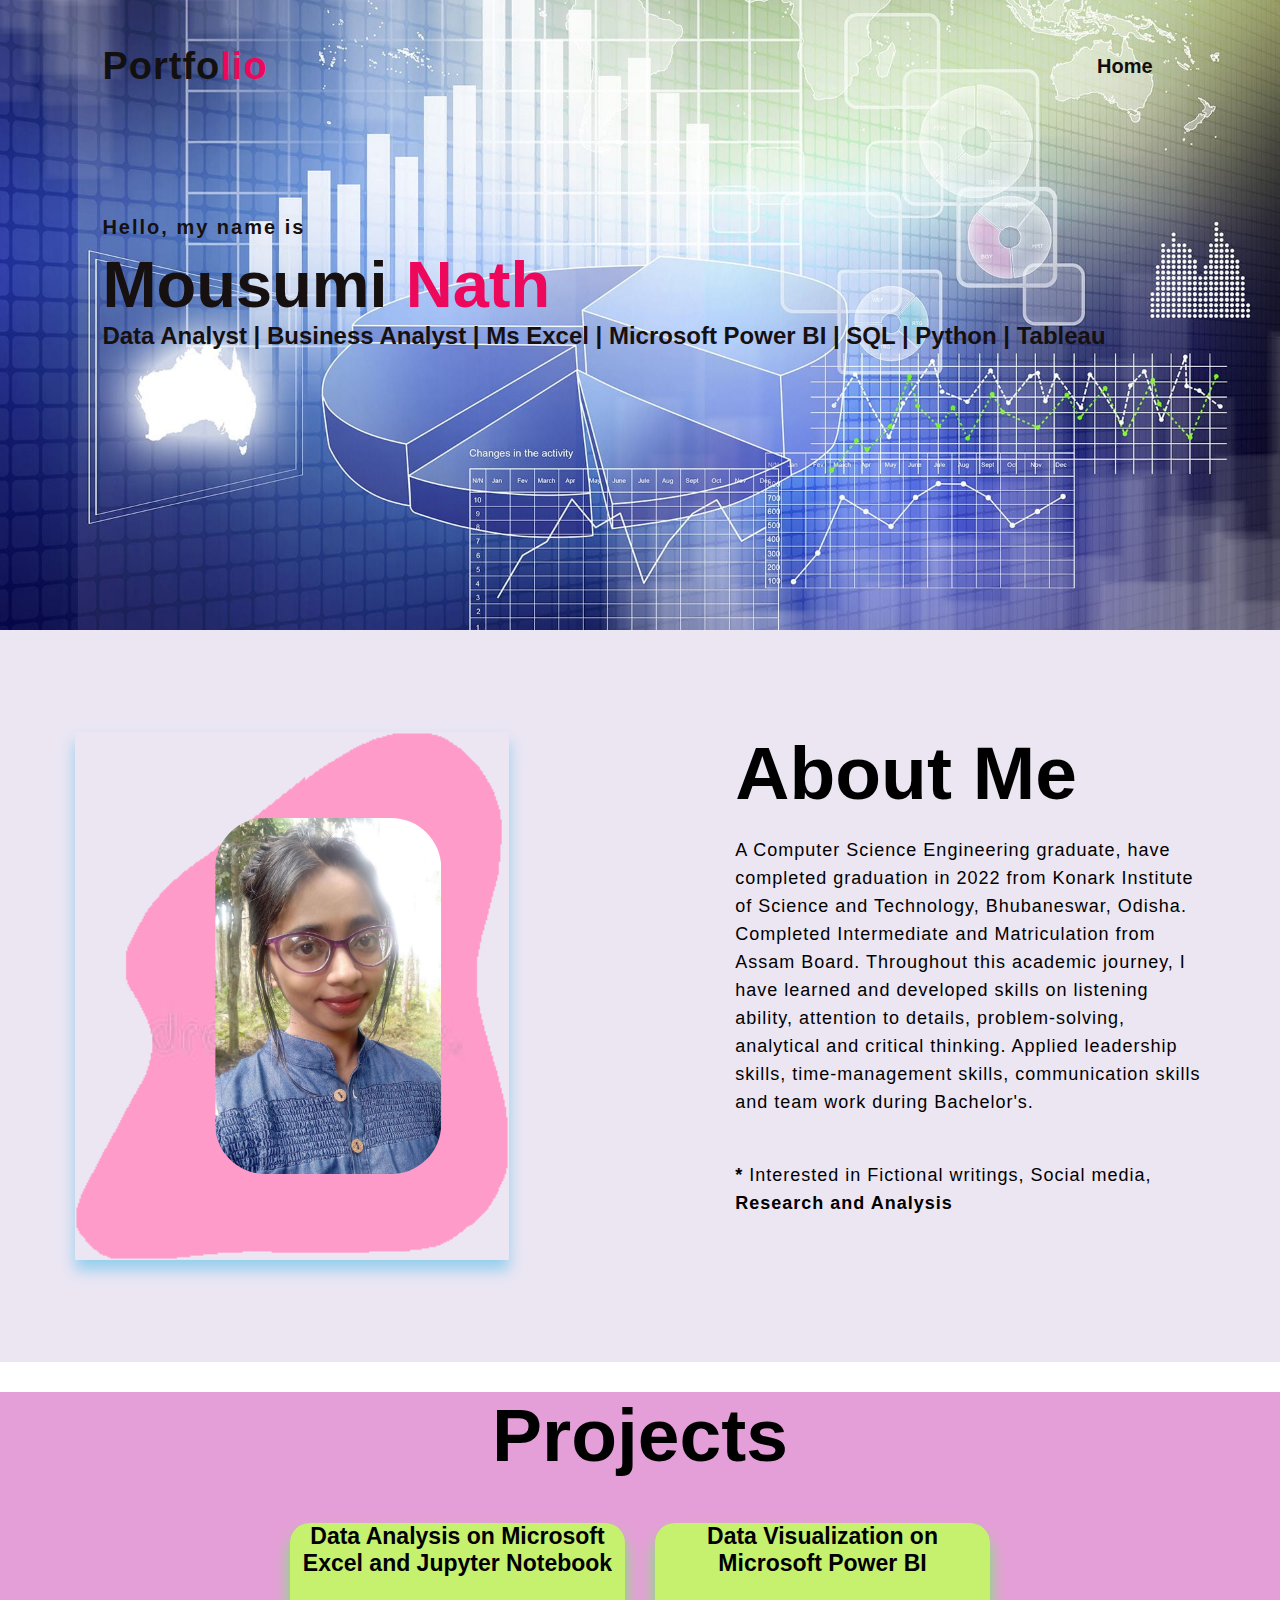
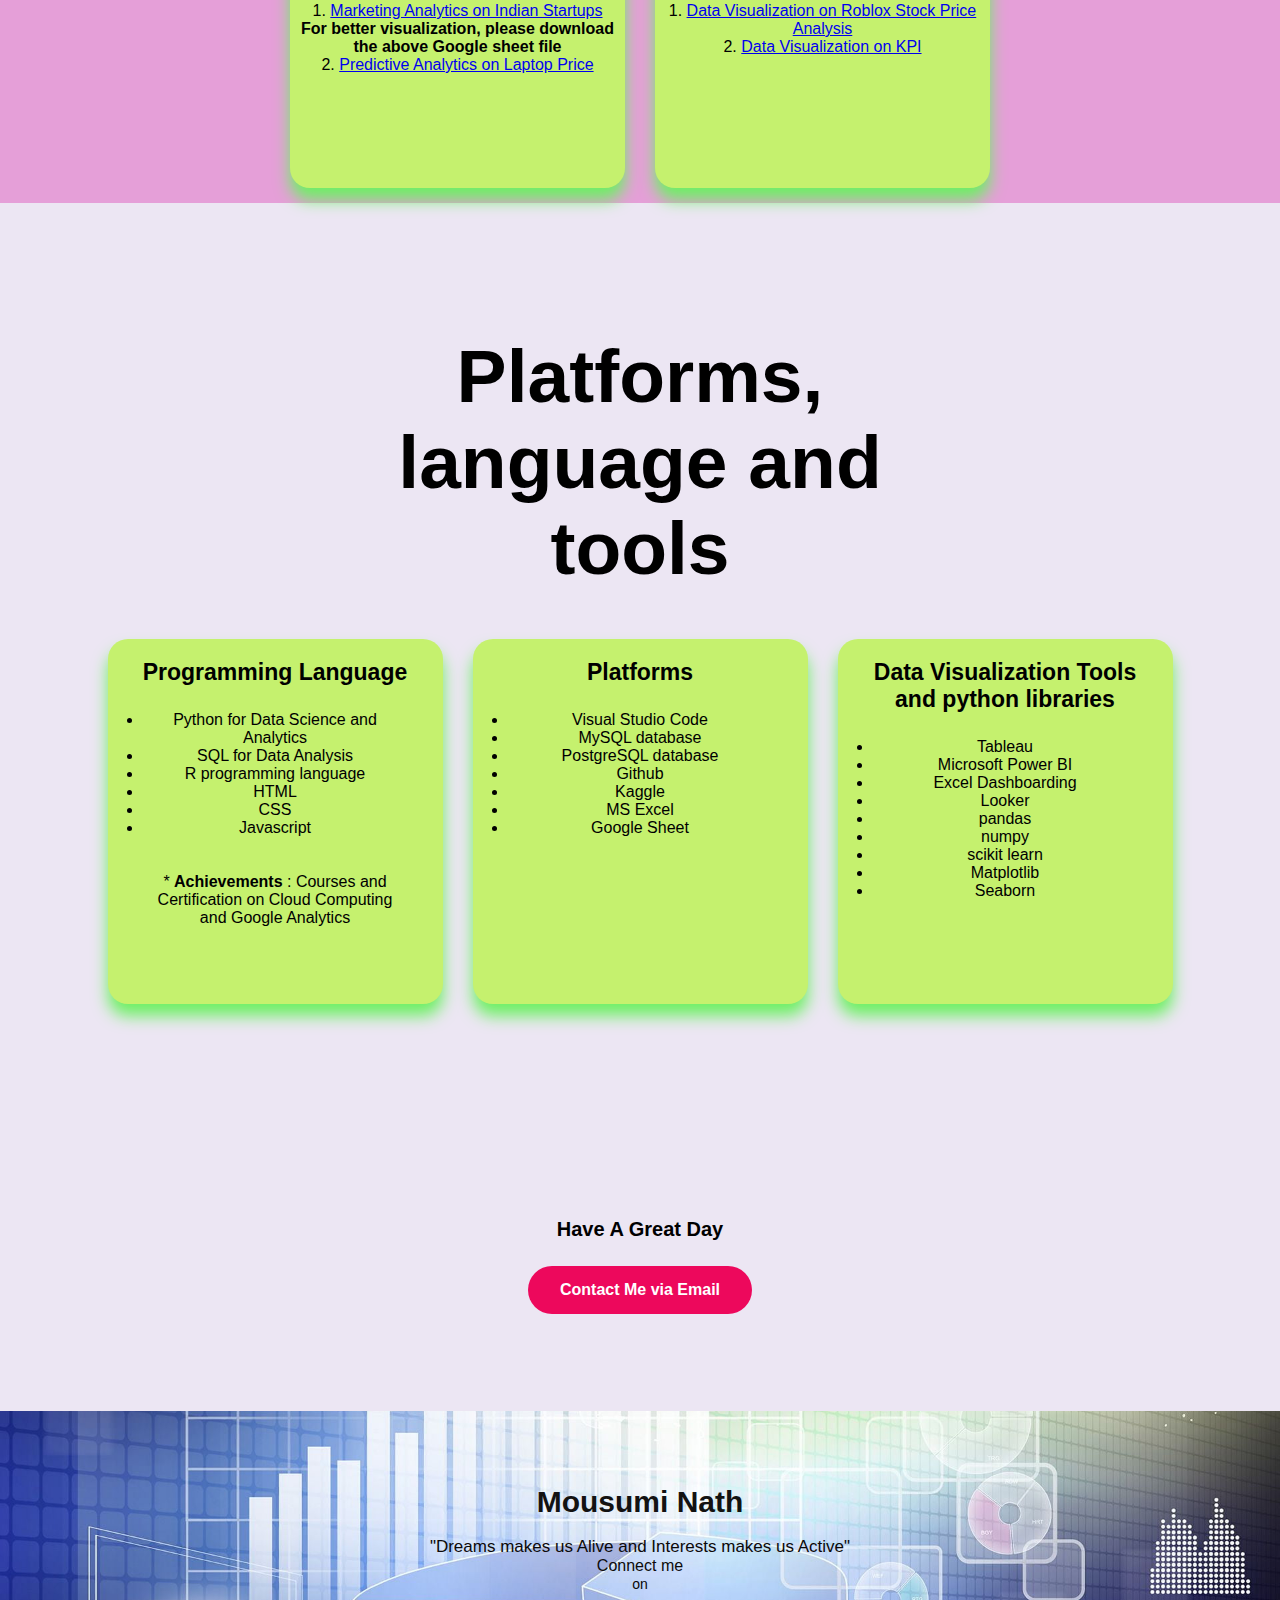
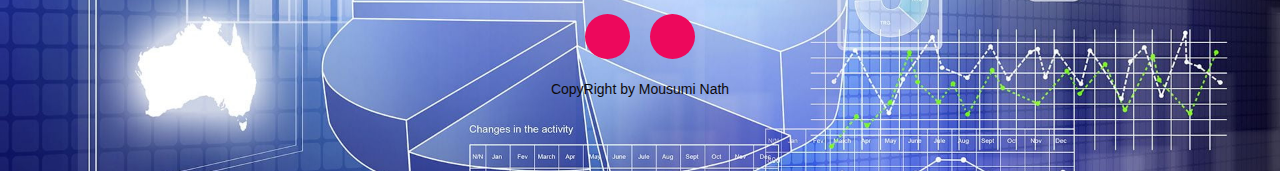
==== commit 9d62a76d: "Add files via upload" ====
--- a/index.html
+++ b/index.html
@@ -64,12 +64,23 @@
             </div>
             <div class="cd1">
                 <div class="cd">
+                    <h5>Data Analysis on Microsoft Excel and Jupyter Notebook</h5>
                     <div class="pra">
                         <p><ul>
-                           <li><a href="https://docs.google.com/spreadsheets/d/17aPWkpCg-IoDAlxz2hnzyXn8PaOXum_-/edit?usp=sharing&ouid=107322750260464883830&rtpof=true&sd=true">Marketing Analytics on Indian Startups</a></li>
-                           <b>For better visualization, please download the above file</b>
-                           <br><li><a href="https://github.com/mrinalinin/laptop_pricePrediction/blob/main/laptop_pricePrediction.ipynb">Predictive Analytics on Laptop Price</a></li>
-                           <br><li><a href="https://lookerstudio.google.com/s/gze8wCzc4AQ">Data Visualization on Roblox Stock Price Analysis</a></li>
+                           <li>1. <a href="https://docs.google.com/spreadsheets/d/17aPWkpCg-IoDAlxz2hnzyXn8PaOXum_-/edit?usp=sharing&ouid=107322750260464883830&rtpof=true&sd=true">Marketing Analytics on Indian Startups</a></li>
+                           <b>For better visualization, please download the above Google sheet file</b>
+                           <br><li>2. <a href="https://github.com/mrinalinin/laptop_pricePrediction/blob/main/laptop_pricePrediction.ipynb">Predictive Analytics on Laptop Price</a></li>
+                           </ul>
+                        </p>
+                    </div>
+                </div> 
+
+                <div class="cd">
+                    <h5>Data Visualization on Microsoft Power BI</h5>
+                    <div class="pra">
+                        <p><ul>
+                           <li>1. <a href="roblox_stock.pbix">Data Visualization on Roblox Stock Price Analysis</a></li>
+                           <li>2. <a href="KPI_report.pbix">Data Visualization on KPI</a></li>
                            </ul>
                         </p>
                     </div>
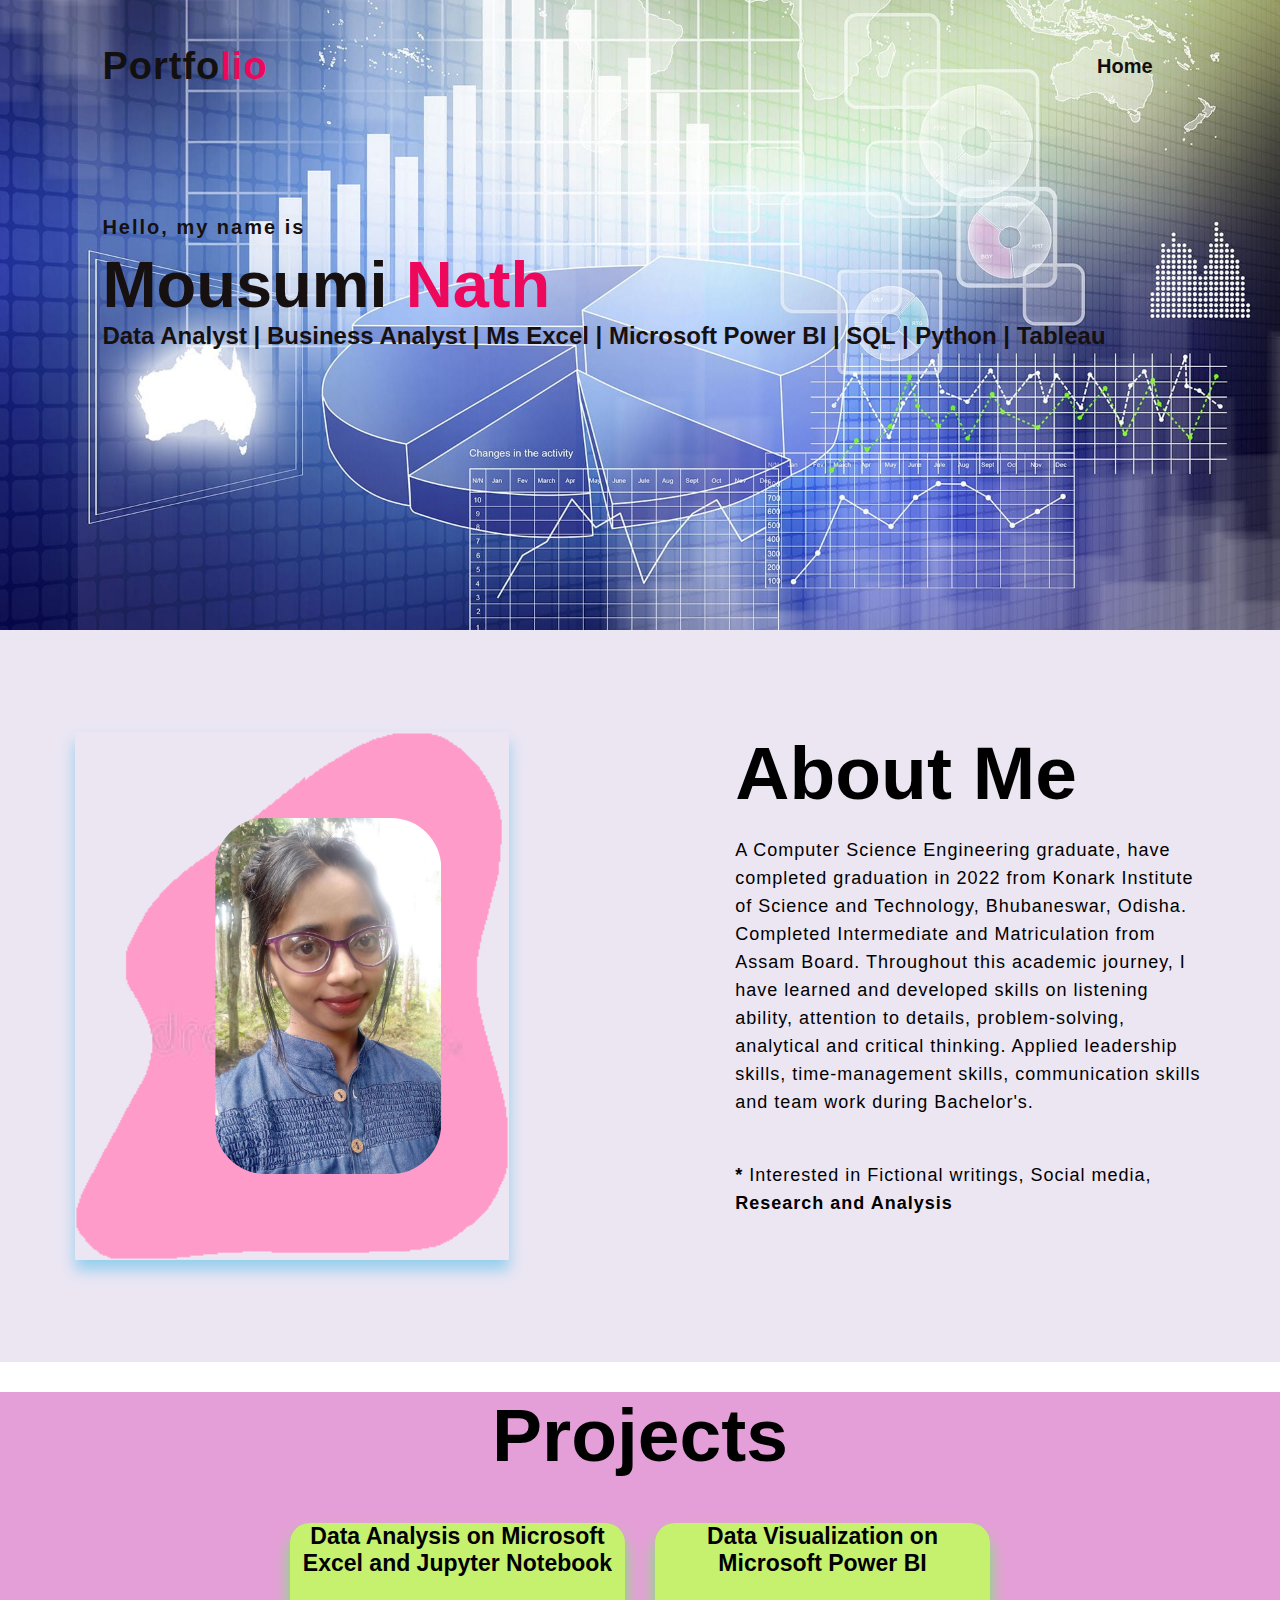
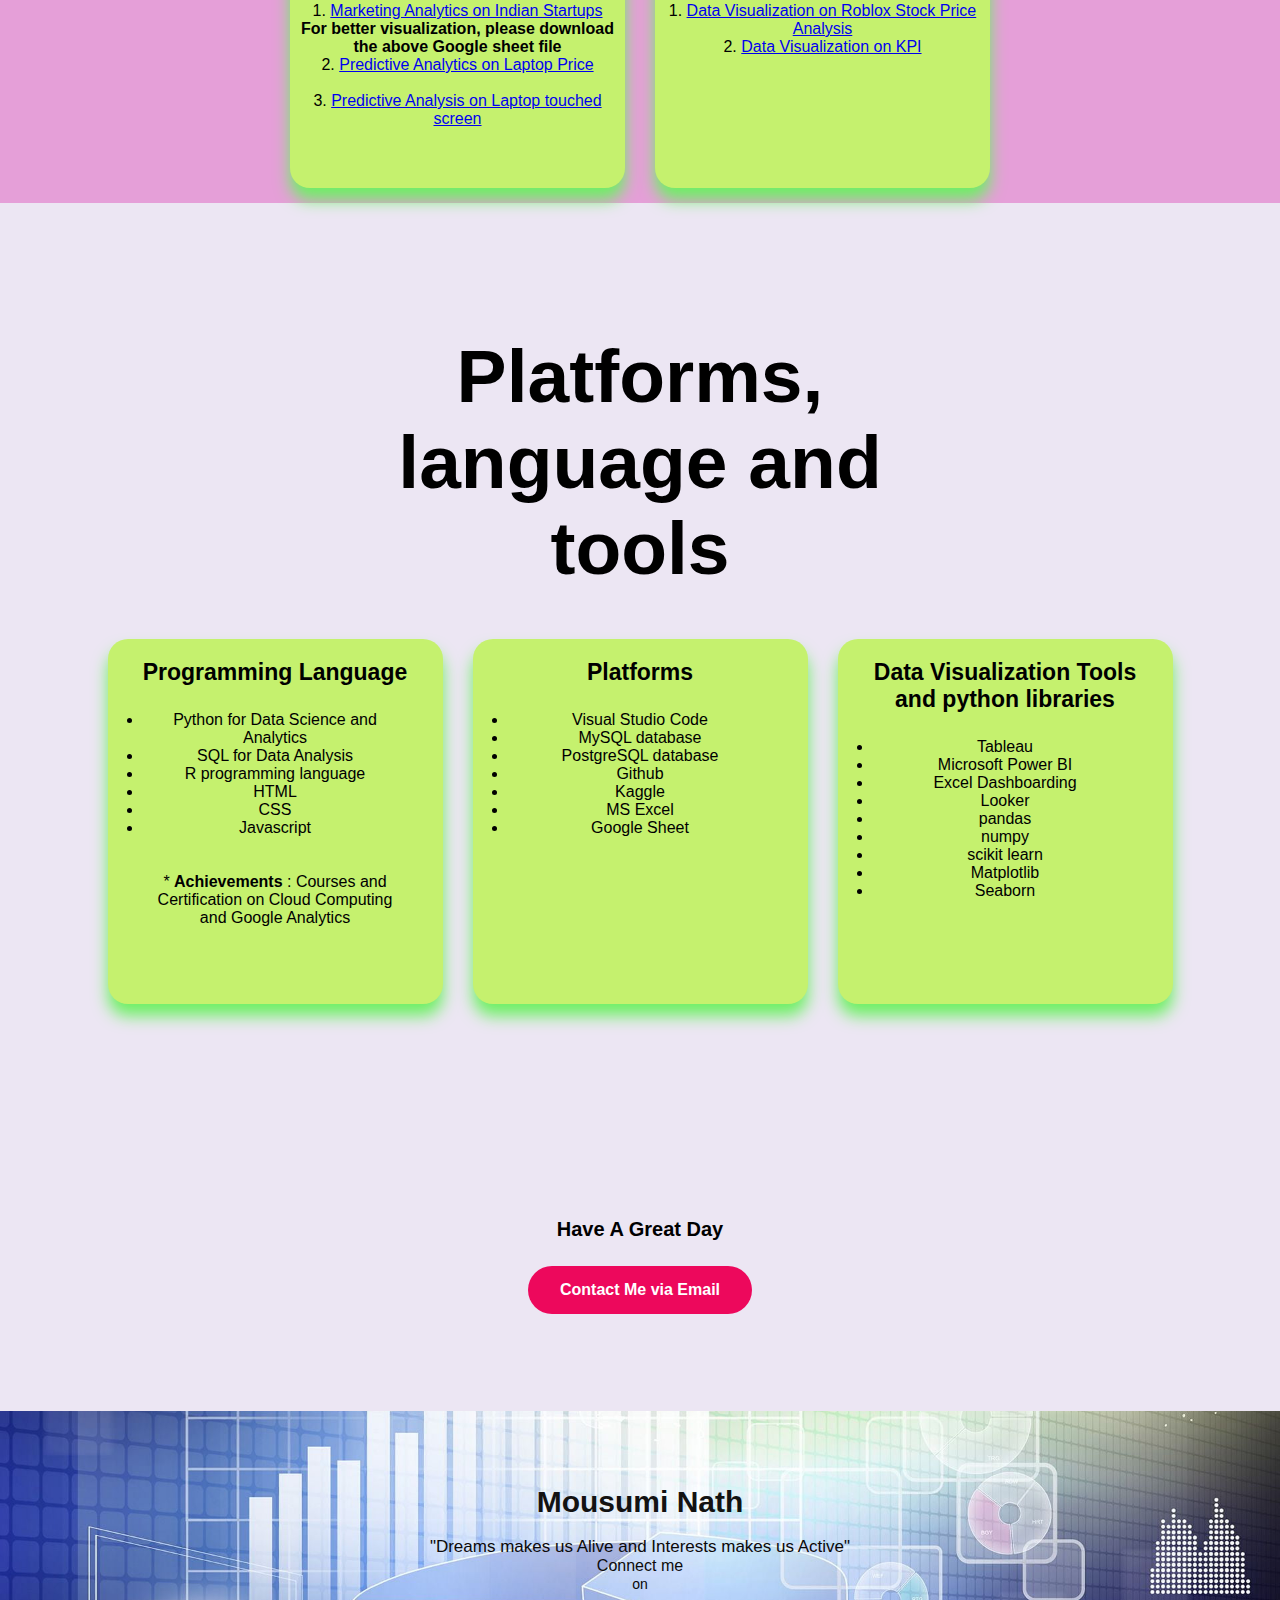
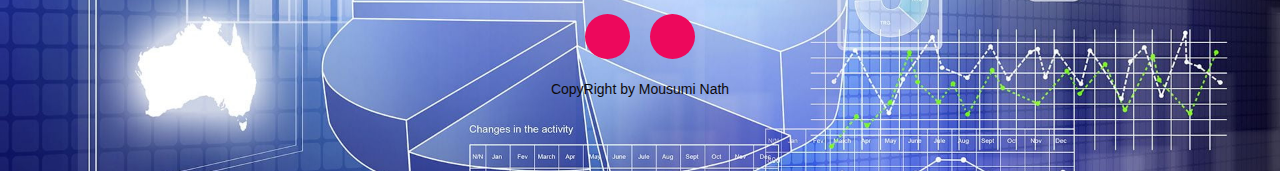
==== commit 0e5aac2f: "Add files via upload" ====
--- a/index.html
+++ b/index.html
@@ -69,7 +69,8 @@
                         <p><ul>
                            <li>1. <a href="https://docs.google.com/spreadsheets/d/17aPWkpCg-IoDAlxz2hnzyXn8PaOXum_-/edit?usp=sharing&ouid=107322750260464883830&rtpof=true&sd=true">Marketing Analytics on Indian Startups</a></li>
                            <b>For better visualization, please download the above Google sheet file</b>
-                           <br><li>2. <a href="https://github.com/mrinalinin/laptop_pricePrediction/blob/main/laptop_pricePrediction.ipynb">Predictive Analytics on Laptop Price</a></li>
+                           <br><li>2. <a href="https://github.com/mrinalinin/prediction_analysis_1/blob/main/laptop_pricePrediction.ipynb">Predictive Analytics on Laptop Price</a></li>
+                           <br><li>3. <a href="https://github.com/mrinalinin/prediction_analysis_2/blob/main/laptop_PricePrediction2.ipynb">Predictive Analysis on Laptop touched screen</a></li>
                            </ul>
                         </p>
                     </div>
